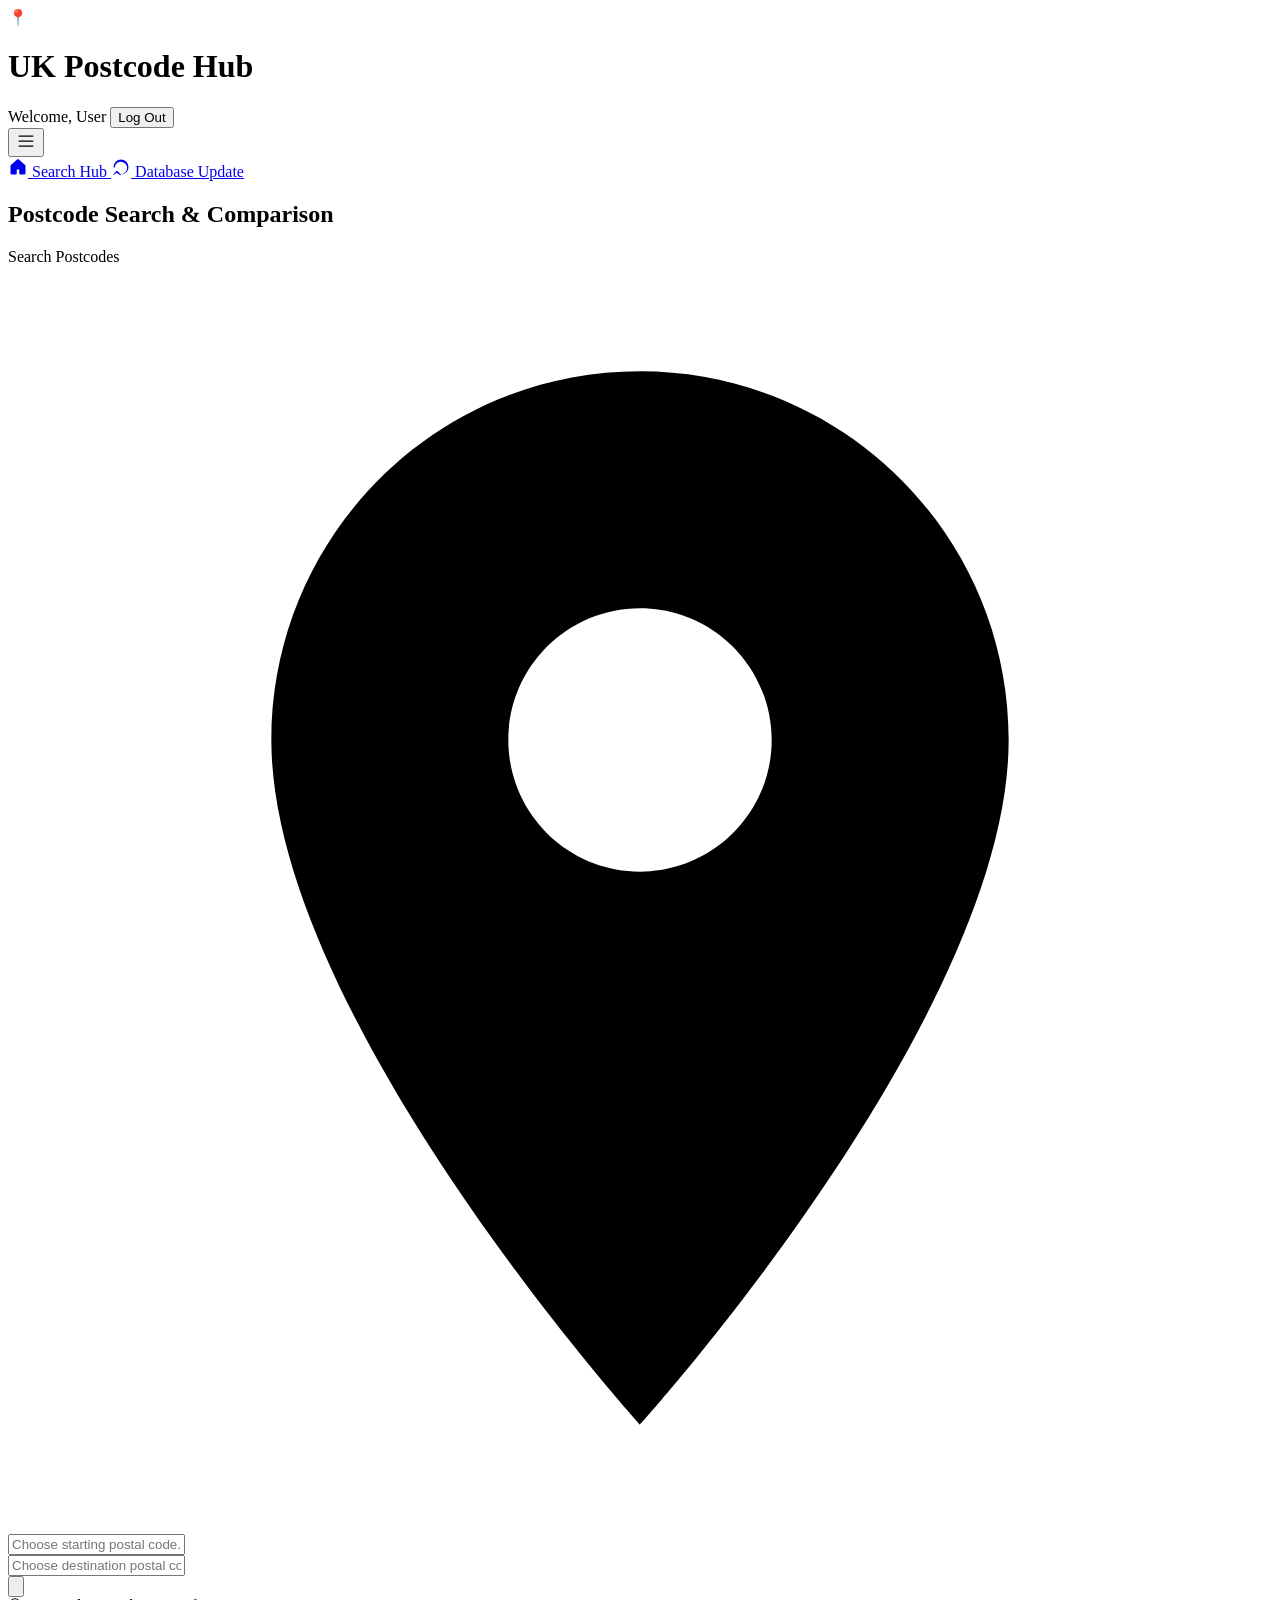
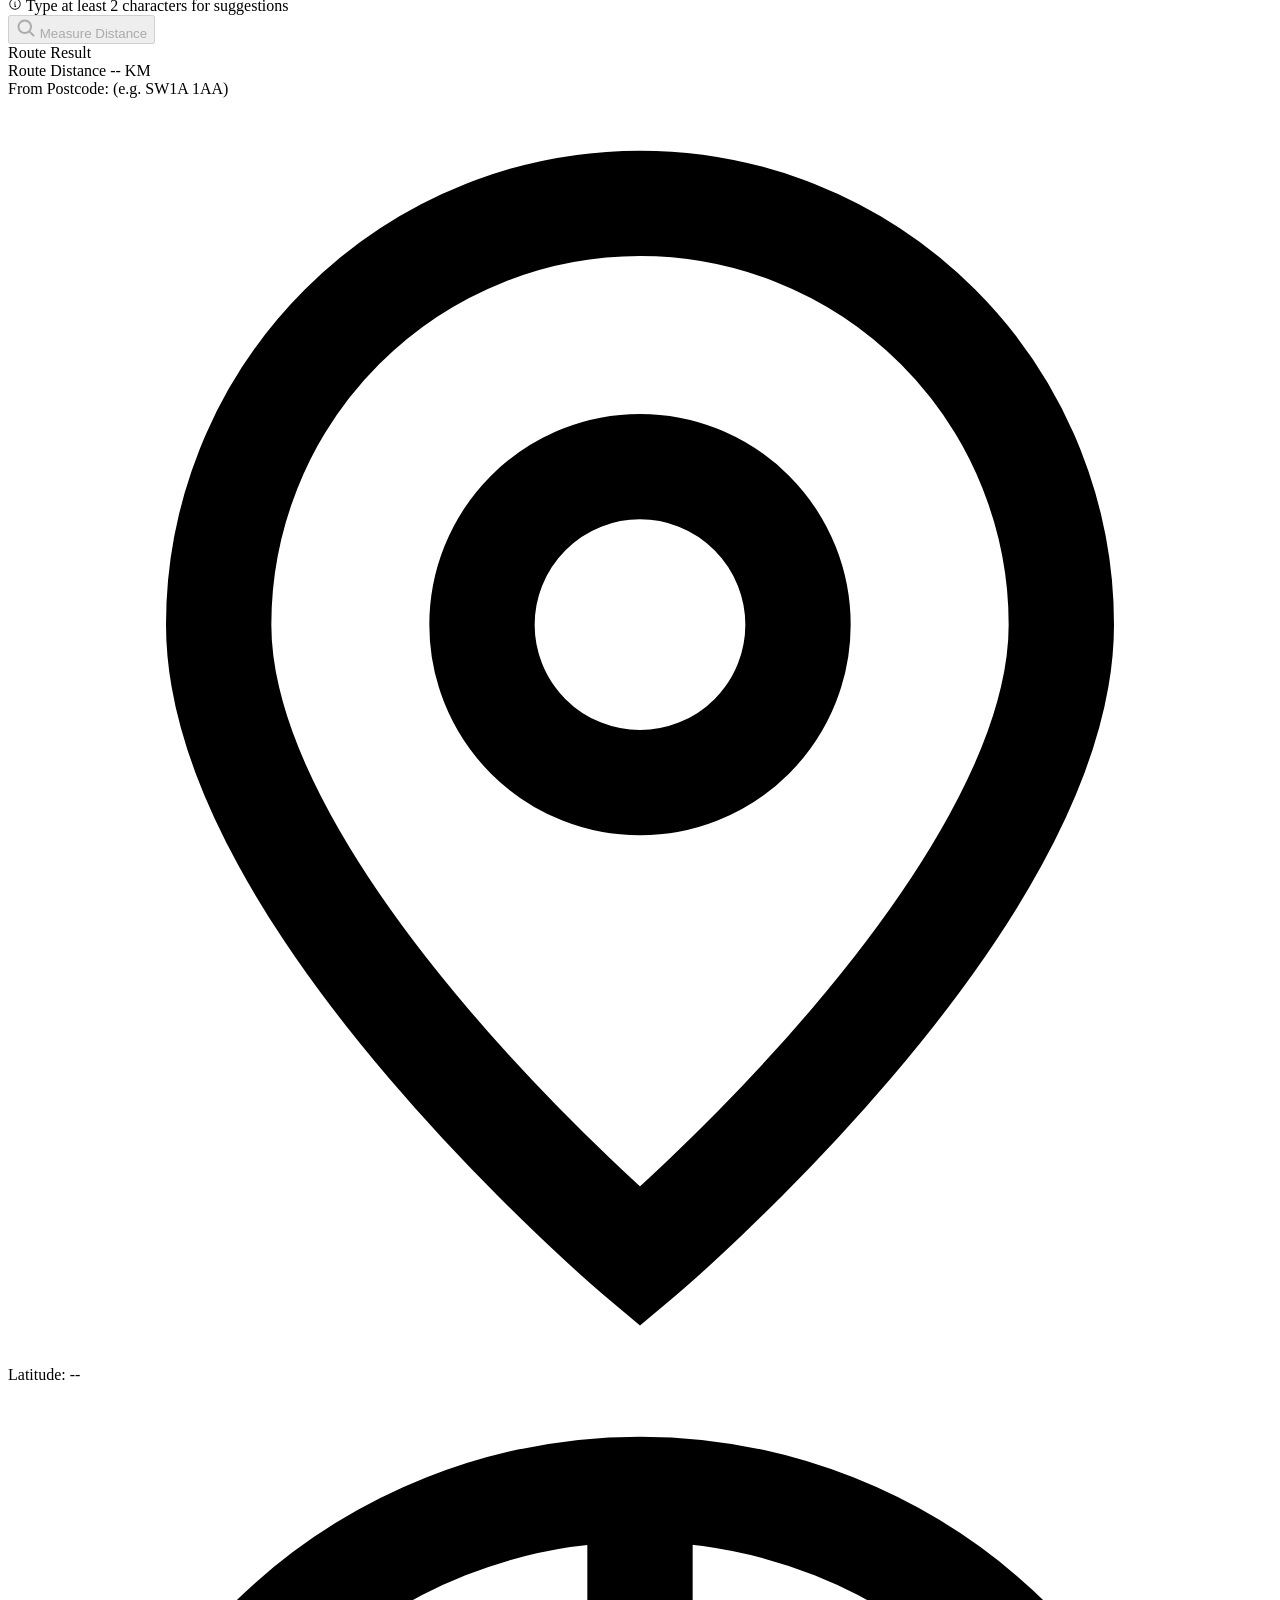
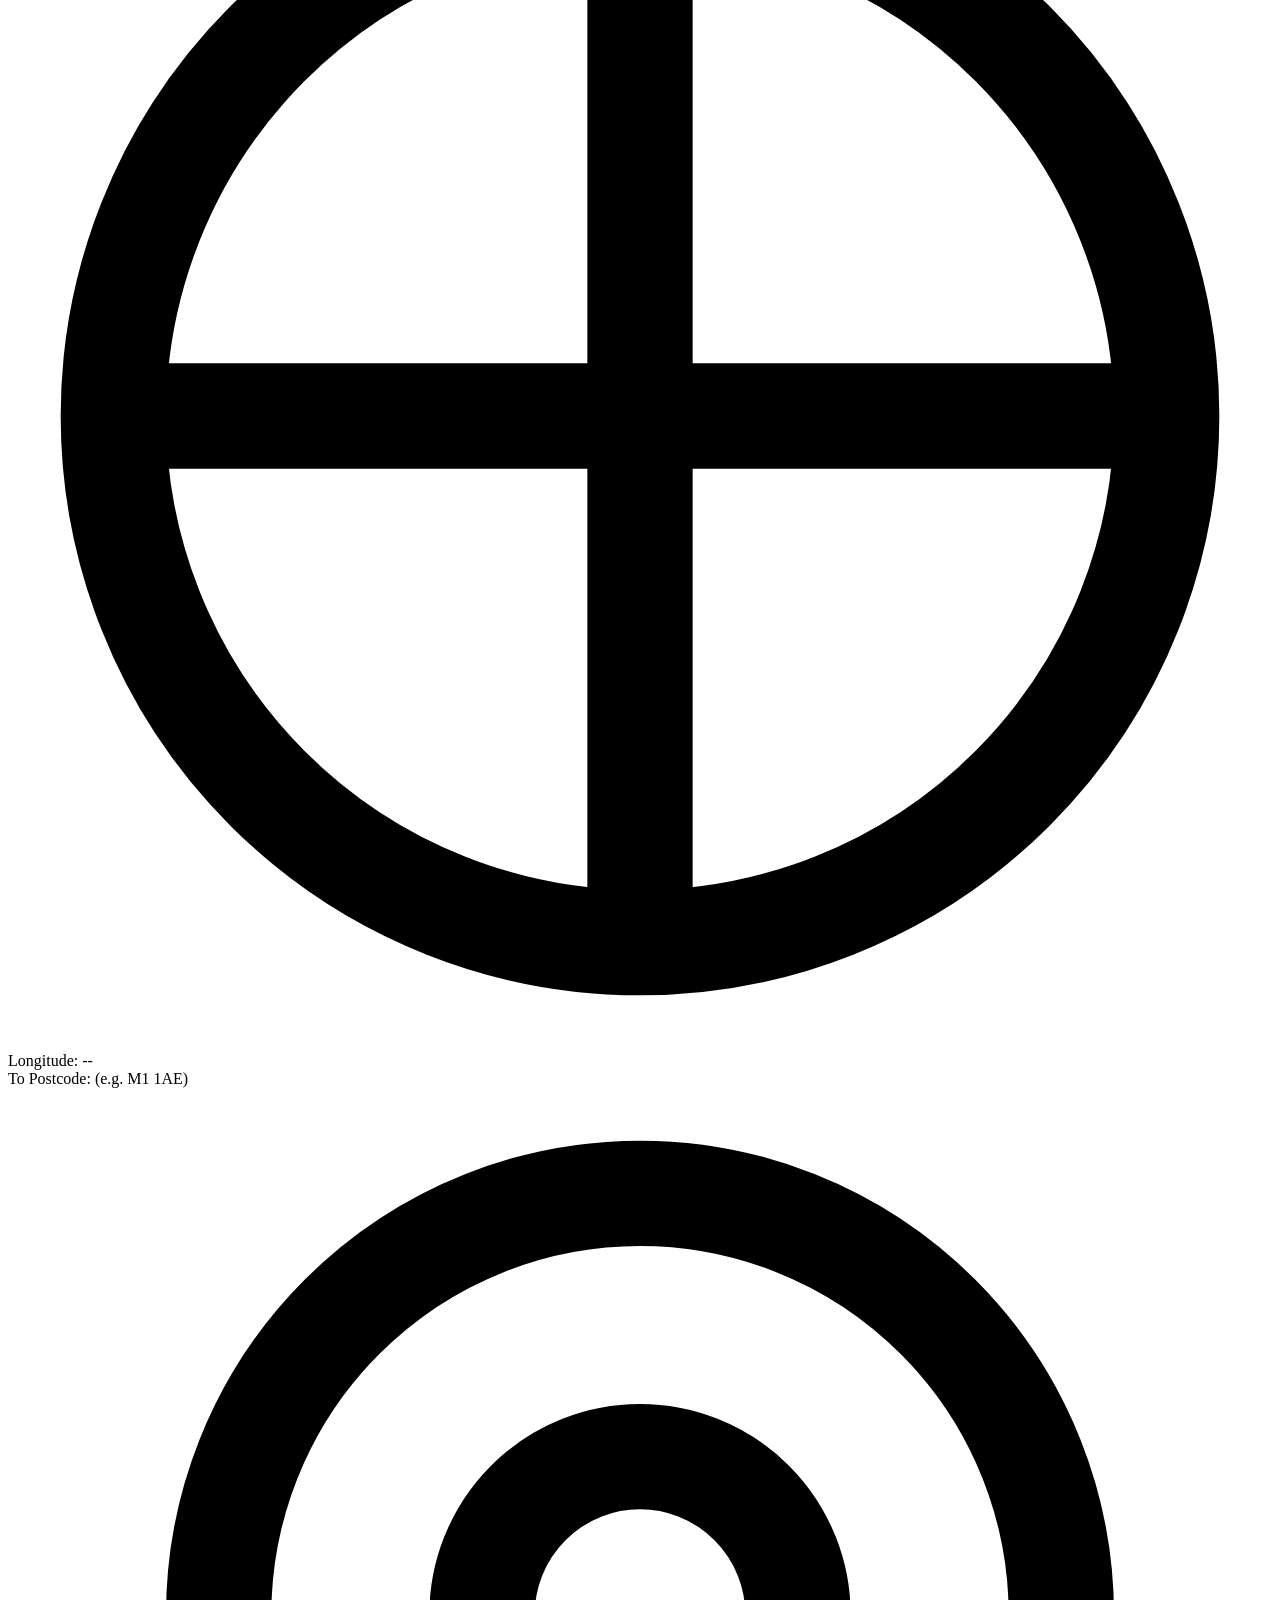
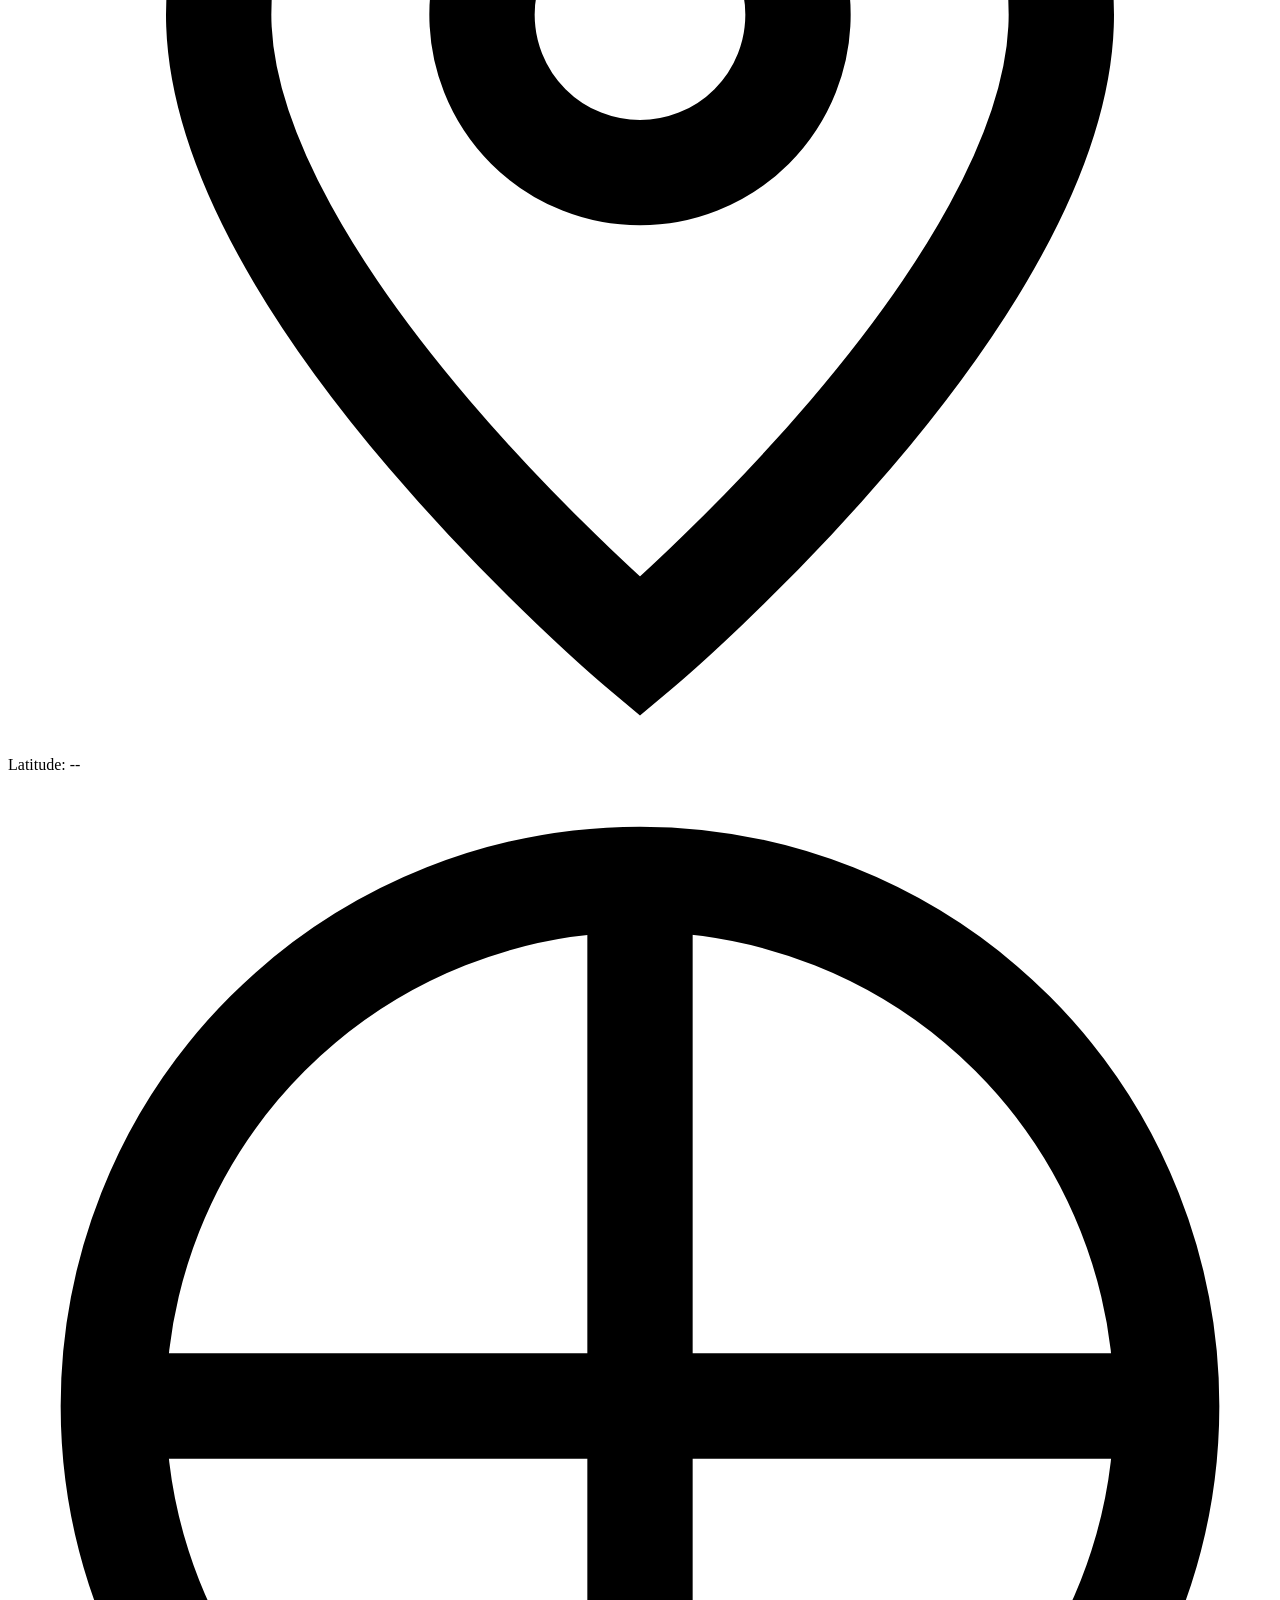
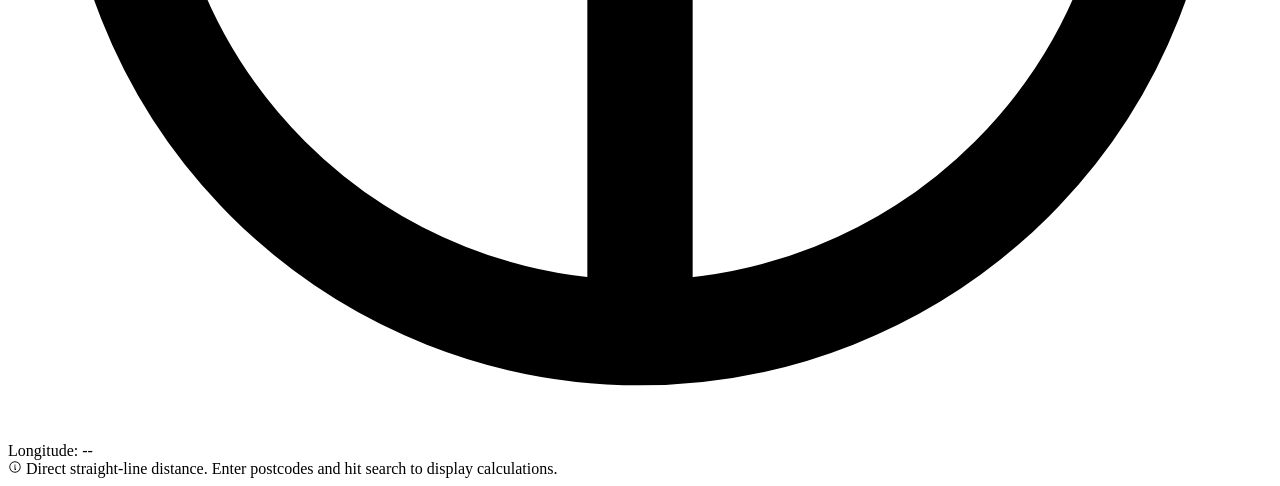
==== src/main/resources/static/templates/dashboard-main.html @ b1c346f4 "Update static file names and configurations for new mappings" ====
<!DOCTYPE html>
<html lang="en">
<head>
    <meta charset="UTF-8">
    <meta name="viewport" content="width=device-width, initial-scale=1.0">
    <title>UK Postcode Hub - Search Dashboard</title>
    <link class="theme-style" rel="stylesheet" href="/css/dashboard.css">
</head>
<body>

<!-- Top Navigation Bar -->
<header class="navbar">
    <div class="nav-left">
        <div class="logo">📍</div>
        <h1>UK Postcode Hub</h1>
    </div>
    <div class="nav-right">
        <span class="user-profile">Welcome, User</span>
        <button id="logoutBtn" class="logout-btn">Log Out</button>
    </div>
</header>

<div class="dashboard-container">
    <!-- Sidebar Navigation -->
    <aside class="sidebar" id="sidebar">
        <div class="sidebar-header">
            <button id="sidebarToggle" class="toggle-btn">
                <svg xmlns="http://www.w3.org/2000/svg" width="20" height="20" fill="currentColor" viewBox="0 0 256 256"><path d="M224,128a8,8,0,0,1-8,8H40a8,8,0,0,1,0-16H216A8,8,0,0,1,224,128ZM40,72H216a8,8,0,0,0,0-16H40a8,8,0,0,0,0,16ZM216,184H40a8,8,0,0,0,0,16H216a8,8,0,0,0,0-16Z"></path></svg>
            </button>
        </div>

        <a href="/tdm/dashboard/main" class="sidebar-item active">
            <svg xmlns="http://www.w3.org/2000/svg" width="20" height="20" fill="currentColor" viewBox="0 0 256 256"><path d="M224,115.55V208a16,16,0,0,1-16,16H160a16,16,0,0,1-16-16V160H112v48a16,16,0,0,1-16,16H48a16,16,0,0,1-16-16V115.55a16,16,0,0,1,5.17-11.78l80-72.73a16,16,0,0,1,21.66,0l80,72.73A16,16,0,0,1,224,115.55Z"></path></svg>
            <span class="sidebar-text">Search Hub</span>
        </a>

        <a href="/tdm/dashboard/update" class="sidebar-item">
            <svg xmlns="http://www.w3.org/2000/svg" width="20" height="20" fill="currentColor" viewBox="0 0 256 256"><path d="M224,128a96,96,0,0,1-157.12,74.09l-22.6,22.6A8,8,0,0,1,31,219.31l40-40a8,8,0,0,1,11.31,0l40,40a8,8,0,0,1-11.31,11.32L92.1,211.9A80,80,0,1,0,48,128a8,8,0,0,1-16,0,96,96,0,0,1,192,0Z"></path></svg>
            <span class="sidebar-text">Database Update</span>
        </a>
    </aside>

    <!-- Main Content Area -->
    <main class="main-content">
        <h2>Postcode Search & Comparison</h2>

        <div class="grid-layout">
            <!-- Left Panel: Form Inputs -->
            <section class="card-panel">
                <div class="panel-header">Search Postcodes</div>
                <form id="postcodeForm" class="card-body">
                    <div class="route-selector-layout">

                        <!-- Left Column: Visual Map decorations -->
                        <div class="route-decorations">
                            <div class="icon-circle"></div>
                            <div class="icon-dots"></div>
                            <div class="icon-pin">
                                <svg viewBox="0 0 24 24" fill="currentColor">
                                    <path d="M12 2C8.13 2 5 5.13 5 9c0 5.25 7 13 7 13s7-7.75 7-13c0-3.87-3.13-7-7-7zm0 9.5c-1.38 0-2.5-1.12-2.5-2.5s1.12-2.5 2.5-2.5 2.5 1.12 2.5 2.5-1.12 2.5-2.5 2.5z"/>
                                </svg>
                            </div>
                        </div>

                        <!-- Middle Column: Inputs -->
                        <div class="route-inputs">
                            <div class="input-field-group-postcode-from">
                                <input type="text" id="postcodeFrom" name="postcodeFrom" placeholder="Choose starting postal code.. e.g. SW1A 1AA" autocomplete="off">
                                <div id="postcodeFromSuggestions" class="autocomplete-dropdown" style="display: none;"></div>
                            </div>

                            <div class="input-field-group-postcode-to">
                                <input type="text" id="postcodeTo" name="postcodeTo" placeholder="Choose destination postal code.. e.g. M1 1AE" autocomplete="off">
                                <div id="postcodeToSuggestions" class="autocomplete-dropdown" style="display: none;"></div>
                            </div>
                        </div>

                        <!-- Right Column: Swap Action Button -->
                        <button type="button" class="swap-btn" id="swapBtn" title="Swap locations">
                            <svg viewBox="0 0 24 24" fill="none" stroke="currentColor" stroke-width="2" stroke-linecap="round" stroke-linejoin="round">
                                <polyline points="17 4 21 8 17 12"></polyline>
                                <line x1="21" y1="8" x2="9" y2="8"></line>
                                <polyline points="7 20 3 16 7 12"></polyline>
                                <line x1="3" y1="16" x2="15" y2="16"></line>
                            </svg>
                        </button>
                    </div>
                    <div class="suggestion-hint">
                        <svg xmlns="http://www.w3.org/2000/svg" width="14" height="14" fill="currentColor" viewBox="0 0 256 256"><path d="M128,24A104,104,0,1,0,232,128,104.11,104.11,0,0,0,128,24Zm0,192a88,88,0,1,1,88-88A88.1,88.1,0,0,1,128,216Zm16-40a8,8,0,0,1-8,8h-8a8,8,0,0,1-8-8V128a8,8,0,0,1,0-16h8a8,8,0,0,1,8,8v40A8,8,0,0,1,144,176Zm-16-72a12,12,0,1,1,12-12A12,12,0,0,1,128,104Z"></path></svg>
                        <span>Type at least 2 characters for suggestions</span>
                    </div>
                    <div id="searchResult" class="error-banner message-banner hidden"></div>

                    <button type="submit" id="searchSubmitBtn" class="search-submit-btn" disabled>
                        <svg xmlns="http://www.w3.org/2000/svg" width="20" height="20" fill="currentColor" viewBox="0 0 256 256"><path d="M232.49,215.51,185,168a92.12,92.12,0,1,0-17,17l47.53,47.54a12,12,0,0,0,17-17ZM44,112a68,68,0,1,1,68,68A68.07,68.07,0,0,1,44,112Z"></path></svg>
                        Measure Distance
                    </button>
                </form>
            </section>

            <!-- Right Panel: Search Route Dashboard -->
            <section class="card-panel">
                <div class="panel-header">Route Result</div>
                <div class="panel-body dashboard-body">
                    <!-- Metrics Display -->
                    <div class="distance-metric-container">
                        <span class="metric-title">Route Distance</span>
                        <span id="distanceValue" class="metric-value">--</span>
                        <span class="metric-badge">KM</span>
                    </div>

                    <div class="results-comparison-grid">
                        <!-- From Postcode Info Card -->
                        <div class="info-column">
                            <label class="info-label">From Postcode: <span id="lblFromPostcode" class="highlight-text">(e.g. SW1A 1AA)</span></label>

                            <div class="display-input-group">
                                <div class="group-addon">
                                    <svg viewBox="0 0 24 24" fill="none" stroke="currentColor" stroke-width="2" class="icon-svg"><path d="M12 2a8 8 0 0 0-8 8c0 5.25 8 12 8 12s8-6.75 8-12a8 8 0 0 0-8-8z"/><circle cx="12" cy="10" r="3"/></svg>
                                </div>
                                <div class="display-value" id="fromLatitude">Latitude: --</div>
                            </div>

                            <div class="display-input-group">
                                <div class="group-addon">
                                    <svg viewBox="0 0 24 24" fill="none" stroke="currentColor" stroke-width="2" class="icon-svg"><circle cx="12" cy="12" r="10"/><line x1="2" y1="12" x2="22" y2="12"/><line x1="12" y1="2" x2="12" y2="22"/></svg>
                                </div>
                                <div class="display-value" id="fromLongitude">Longitude: --</div>
                            </div>
                        </div>

                        <!-- To Postcode Info Card -->
                        <div class="info-column">
                            <label class="info-label">To Postcode: <span id="lblToPostcode" class="highlight-text">(e.g. M1 1AE)</span></label>

                            <div class="display-input-group">
                                <div class="group-addon">
                                    <svg viewBox="0 0 24 24" fill="none" stroke="currentColor" stroke-width="2" class="icon-svg"><path d="M12 2a8 8 0 0 0-8 8c0 5.25 8 12 8 12s8-6.75 8-12a8 8 0 0 0-8-8z"/><circle cx="12" cy="10" r="3"/></svg>
                                </div>
                                <div class="display-value" id="toLatitude">Latitude: --</div>
                            </div>

                            <div class="display-input-group">
                                <div class="group-addon">
                                    <svg viewBox="0 0 24 24" fill="none" stroke="currentColor" stroke-width="2" class="icon-svg"><circle cx="12" cy="12" r="10"/><line x1="2" y1="12" x2="22" y2="12"/><line x1="12" y1="2" x2="12" y2="22"/></svg>
                                </div>
                                <div class="display-value" id="toLongitude">Longitude: --</div>
                            </div>
                        </div>
                    </div>

                    <!-- Footer Status Text -->
                    <div class="dashboard-footer-message">
                        <svg xmlns="http://www.w3.org/2000/svg" width="14" height="14" fill="currentColor" viewBox="0 0 256 256"><path d="M128,24A104,104,0,1,0,232,128,104.11,104.11,0,0,0,128,24Zm0,192a88,88,0,1,1,88-88A88.1,88.1,0,0,1,128,216Zm16-40a8,8,0,0,1-8,8h-8a8,8,0,0,1-8-8V128a8,8,0,0,1,0-16h8a8,8,0,0,1,8,8v40A8,8,0,0,1,144,176Zm-16-72a12,12,0,1,1,12-12A12,12,0,0,1,128,104Z"></path></svg>
                        <span id="statusMessage">Direct straight-line distance. Enter postcodes and hit search to display calculations.</span>
                    </div>
                </div>
            </section>
        </div>
    </main>
</div>

<script type="module" src="/js/dashboard-main.js"></script>
</body>
</html>
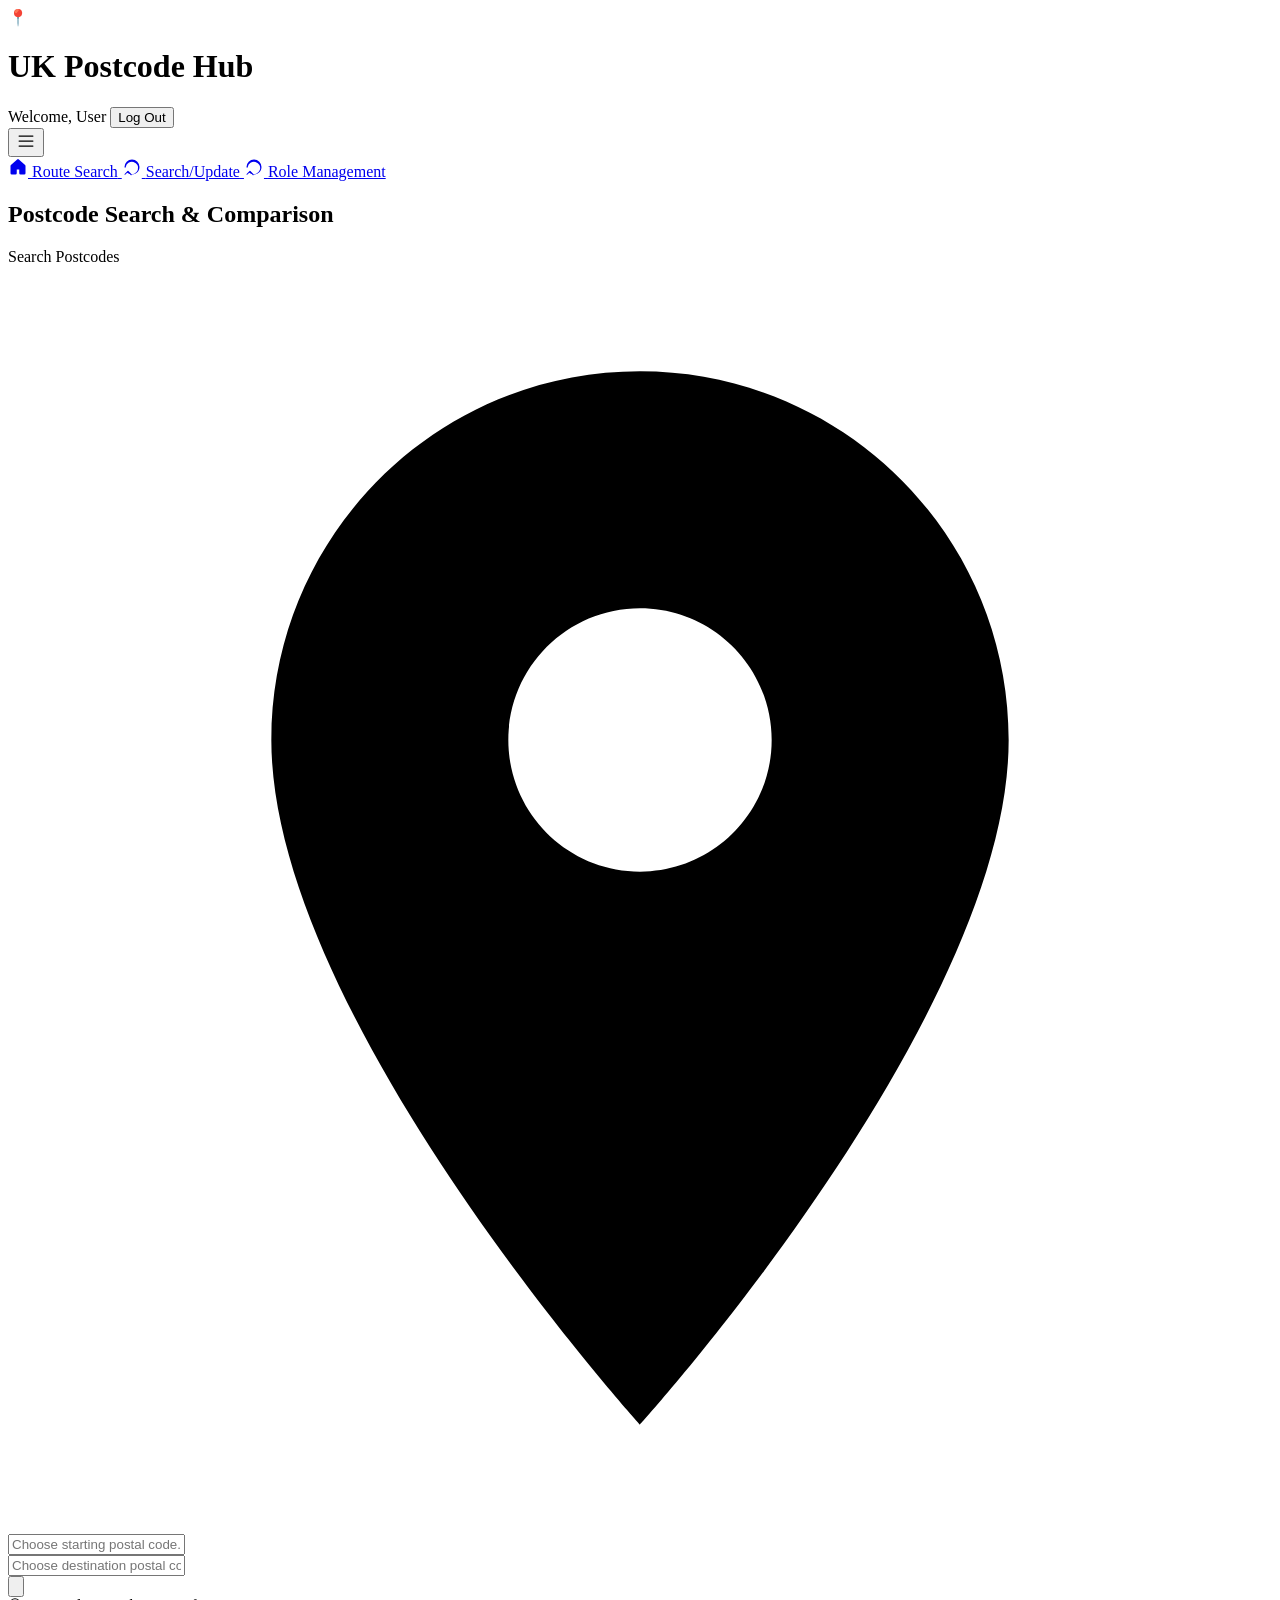
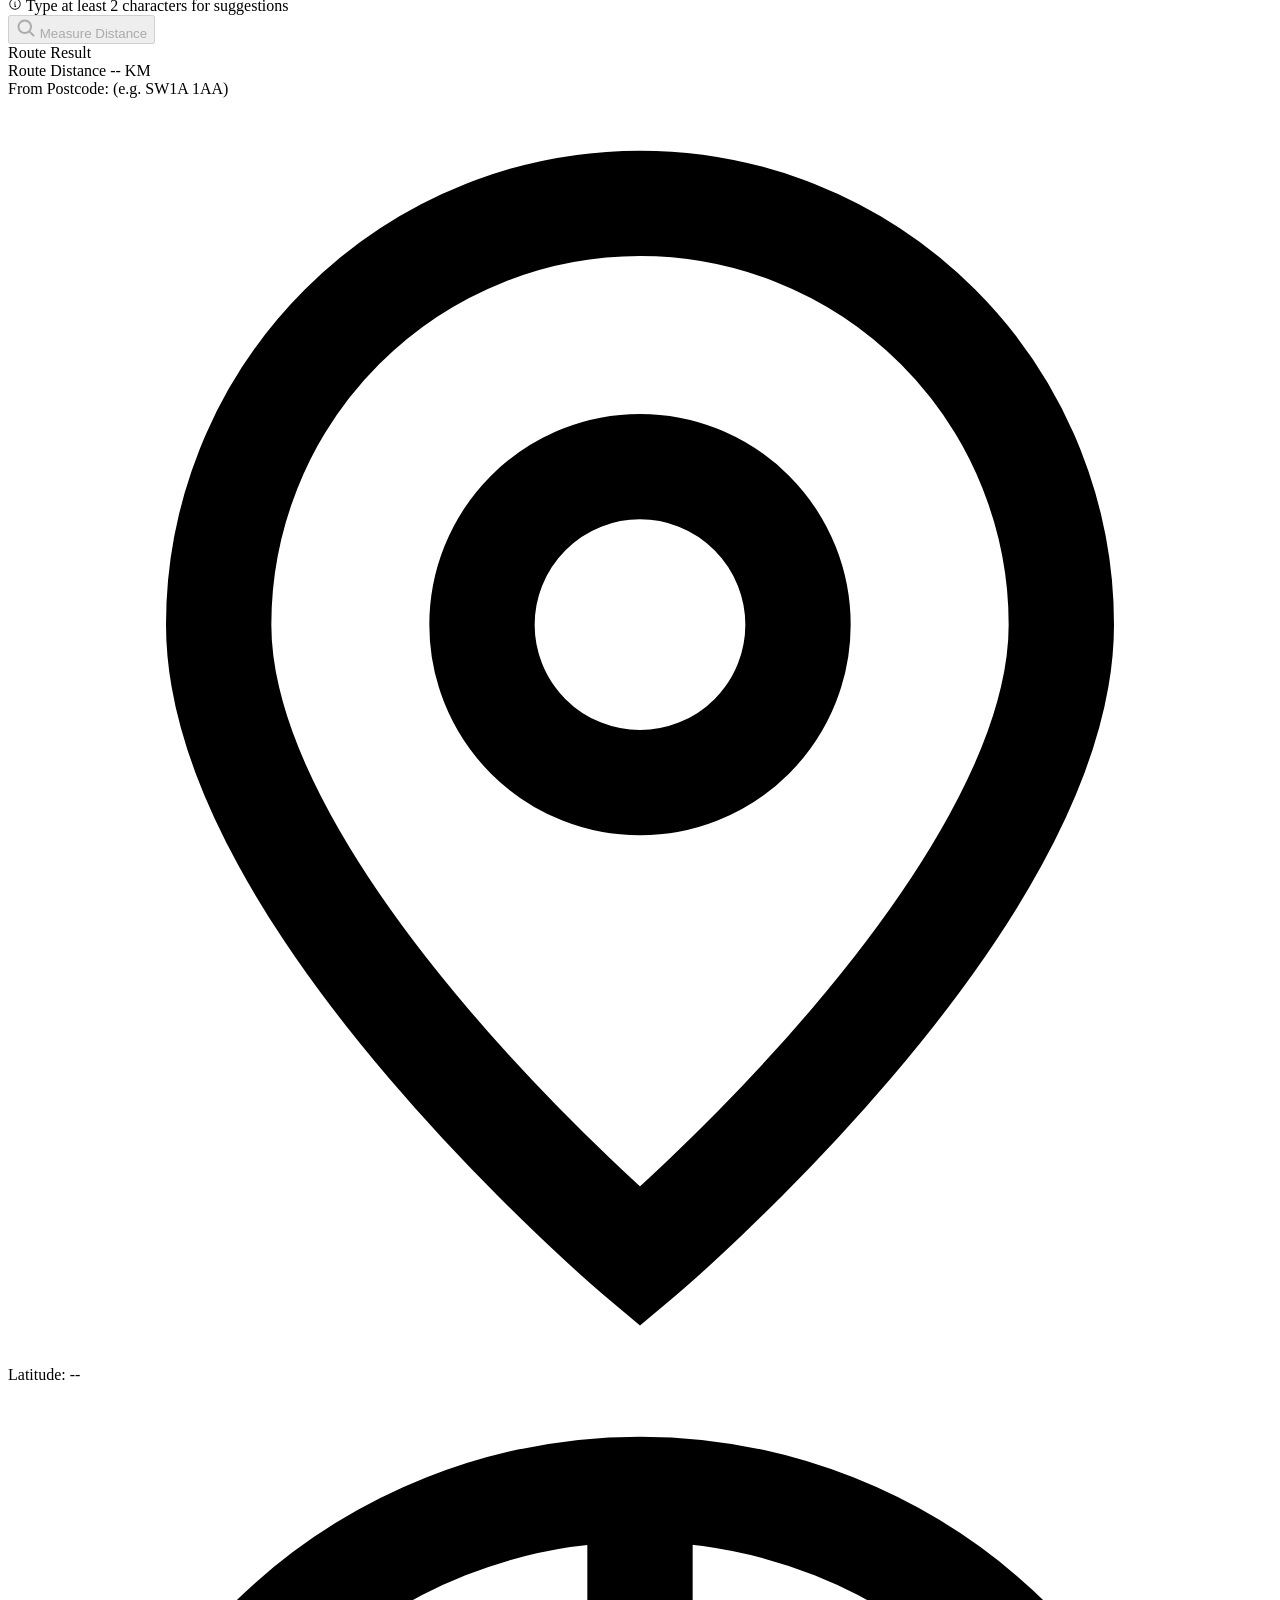
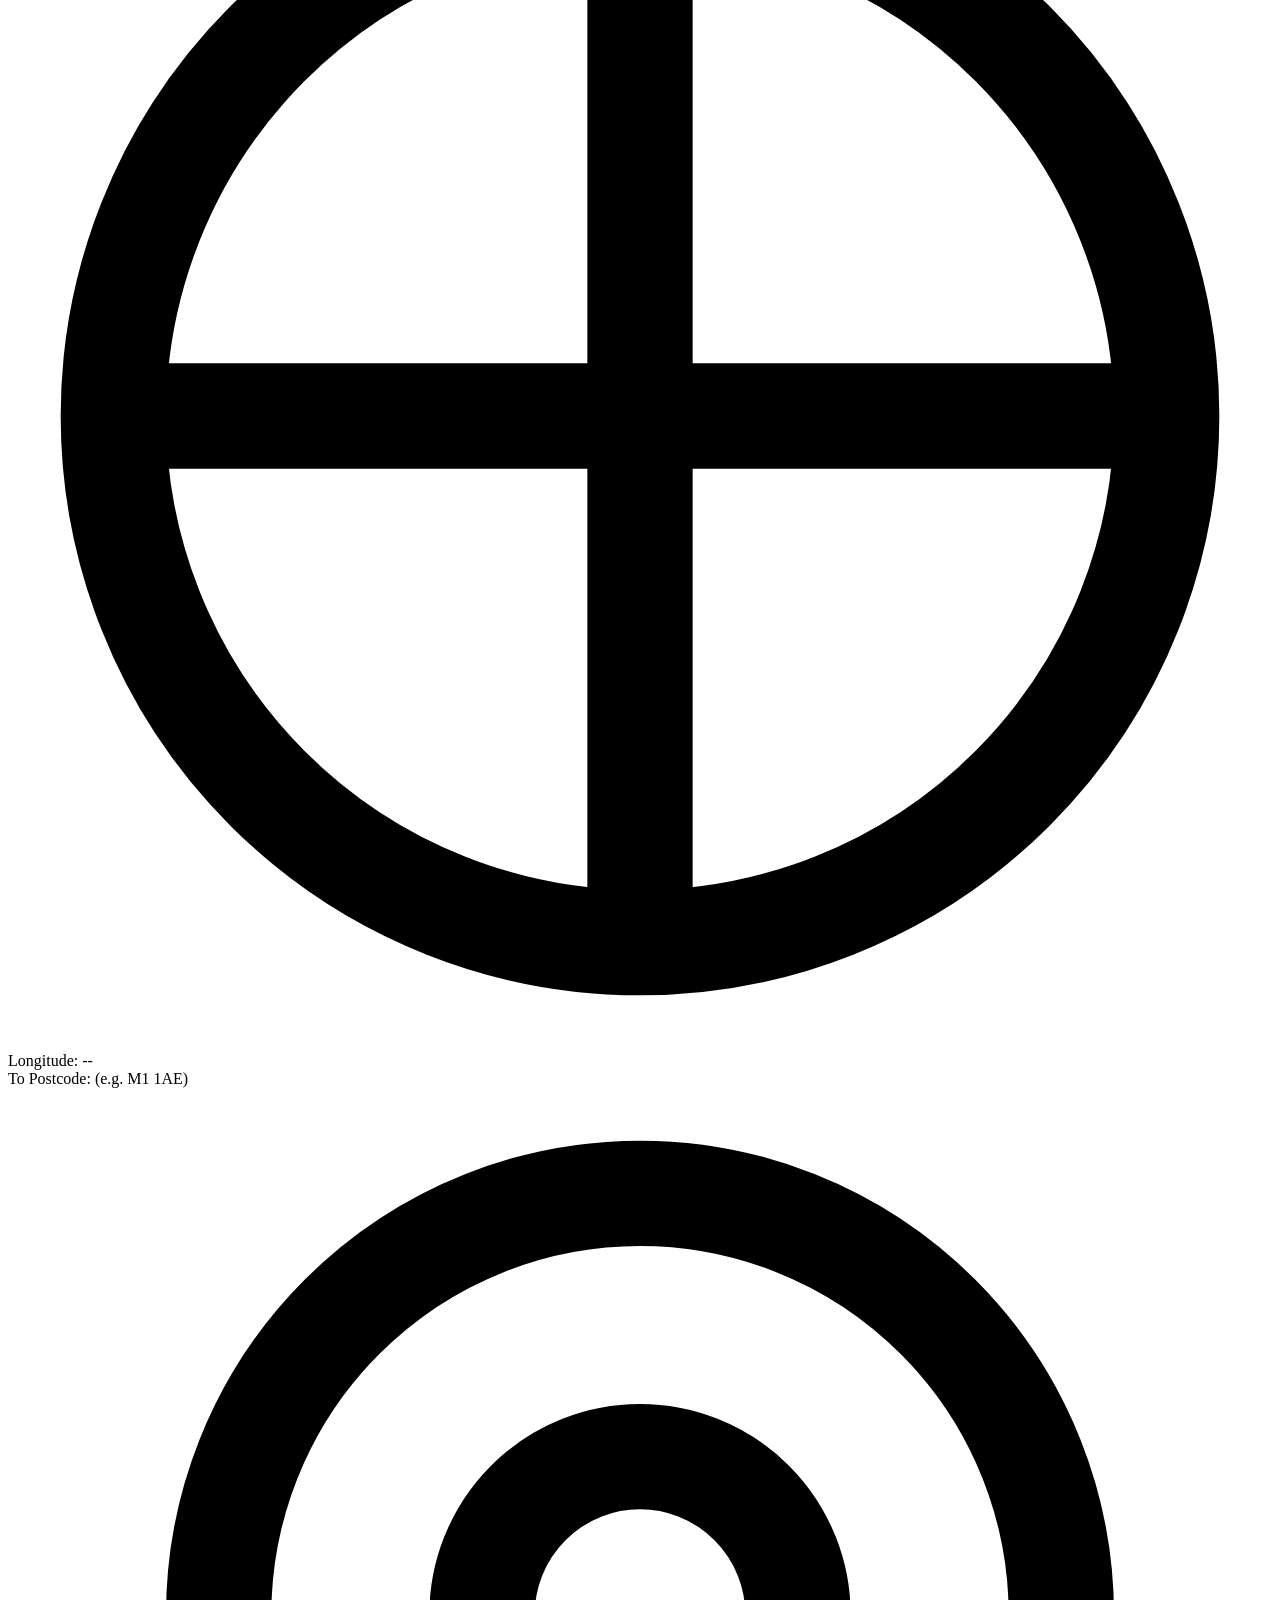
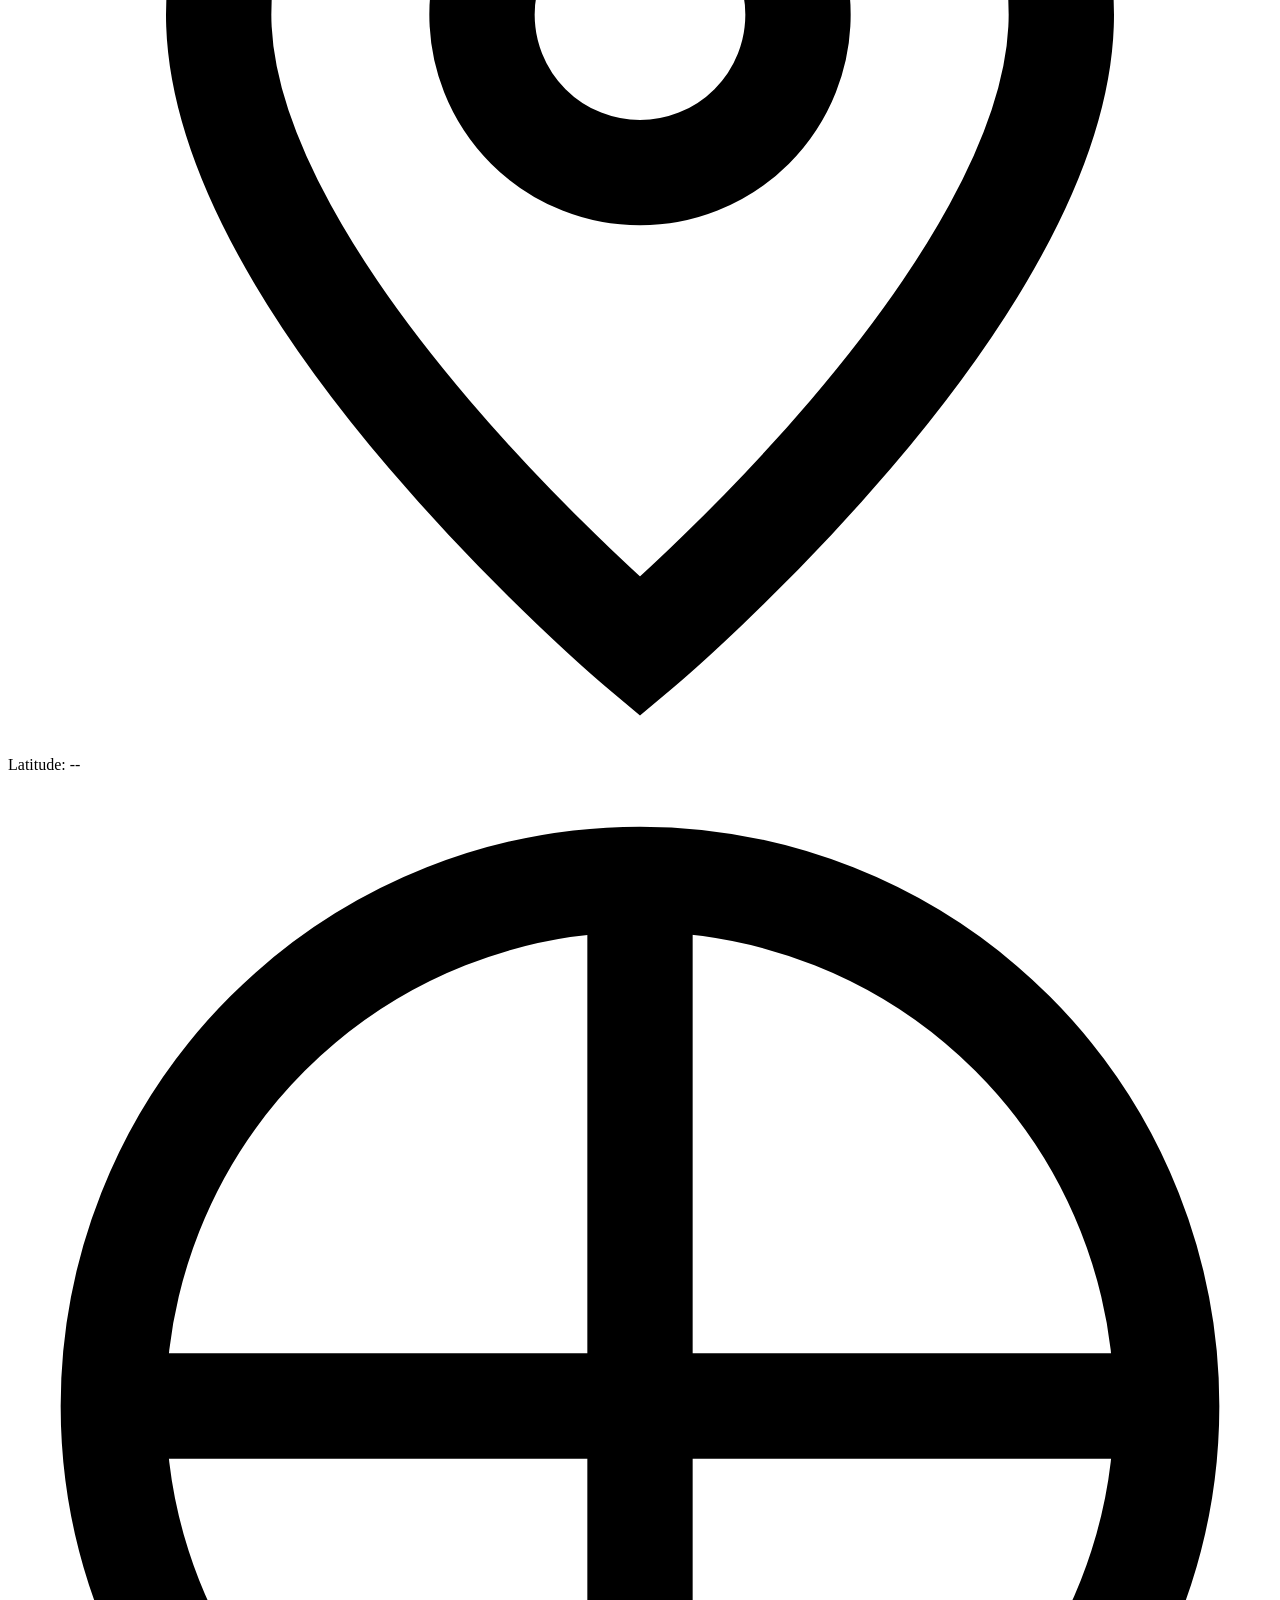
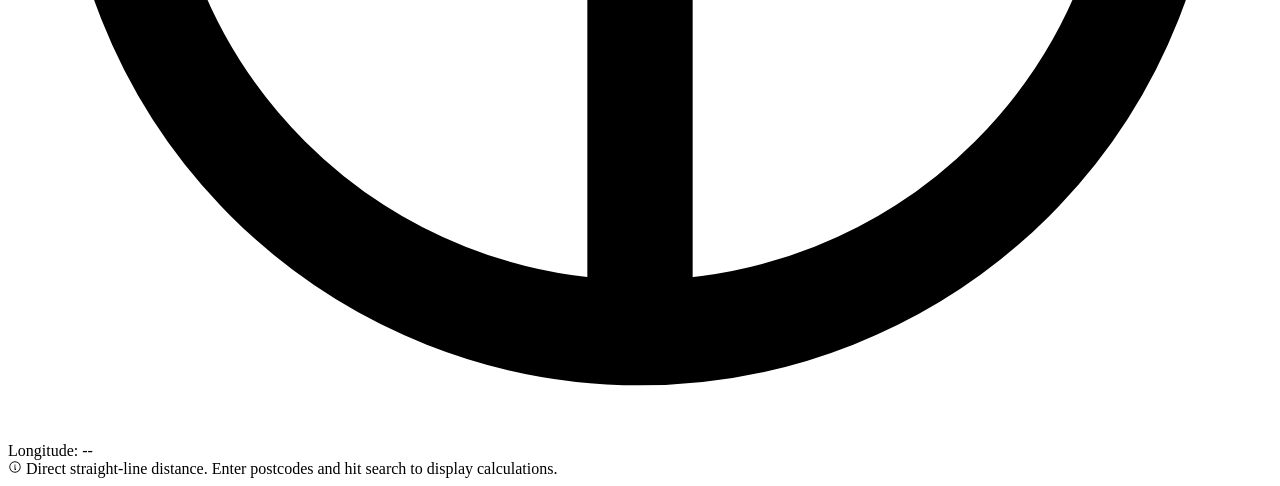
==== commit 4221da86: "Rename sidebar menu items" ====
--- a/src/main/resources/static/templates/dashboard-main.html
+++ b/src/main/resources/static/templates/dashboard-main.html
@@ -3,7 +3,7 @@
 <head>
     <meta charset="UTF-8">
     <meta name="viewport" content="width=device-width, initial-scale=1.0">
-    <title>UK Postcode Hub - Search Dashboard</title>
+    <title>UK Postcode Hub - Route Search</title>
     <link class="theme-style" rel="stylesheet" href="/css/dashboard.css">
 </head>
 <body>
@@ -31,12 +31,17 @@
 
         <a href="/tdm/dashboard/main" class="sidebar-item active">
             <svg xmlns="http://www.w3.org/2000/svg" width="20" height="20" fill="currentColor" viewBox="0 0 256 256"><path d="M224,115.55V208a16,16,0,0,1-16,16H160a16,16,0,0,1-16-16V160H112v48a16,16,0,0,1-16,16H48a16,16,0,0,1-16-16V115.55a16,16,0,0,1,5.17-11.78l80-72.73a16,16,0,0,1,21.66,0l80,72.73A16,16,0,0,1,224,115.55Z"></path></svg>
-            <span class="sidebar-text">Search Hub</span>
+            <span class="sidebar-text">Route Search</span>
         </a>
 
         <a href="/tdm/dashboard/update" class="sidebar-item">
             <svg xmlns="http://www.w3.org/2000/svg" width="20" height="20" fill="currentColor" viewBox="0 0 256 256"><path d="M224,128a96,96,0,0,1-157.12,74.09l-22.6,22.6A8,8,0,0,1,31,219.31l40-40a8,8,0,0,1,11.31,0l40,40a8,8,0,0,1-11.31,11.32L92.1,211.9A80,80,0,1,0,48,128a8,8,0,0,1-16,0,96,96,0,0,1,192,0Z"></path></svg>
-            <span class="sidebar-text">Database Update</span>
+            <span class="sidebar-text">Search/Update</span>
+        </a>
+
+        <a href="/tdm/dashboard/role-management" class="sidebar-item">
+            <svg xmlns="http://www.w3.org/2000/svg" width="20" height="20" fill="currentColor" viewBox="0 0 256 256"><path d="M224,128a96,96,0,0,1-157.12,74.09l-22.6,22.6A8,8,0,0,1,31,219.31l40-40a8,8,0,0,1,11.31,0l40,40a8,8,0,0,1-11.31,11.32L92.1,211.9A80,80,0,1,0,48,128a8,8,0,0,1-16,0,96,96,0,0,1,192,0Z"></path></svg>
+            <span class="sidebar-text">Role Management</span>
         </a>
     </aside>
 
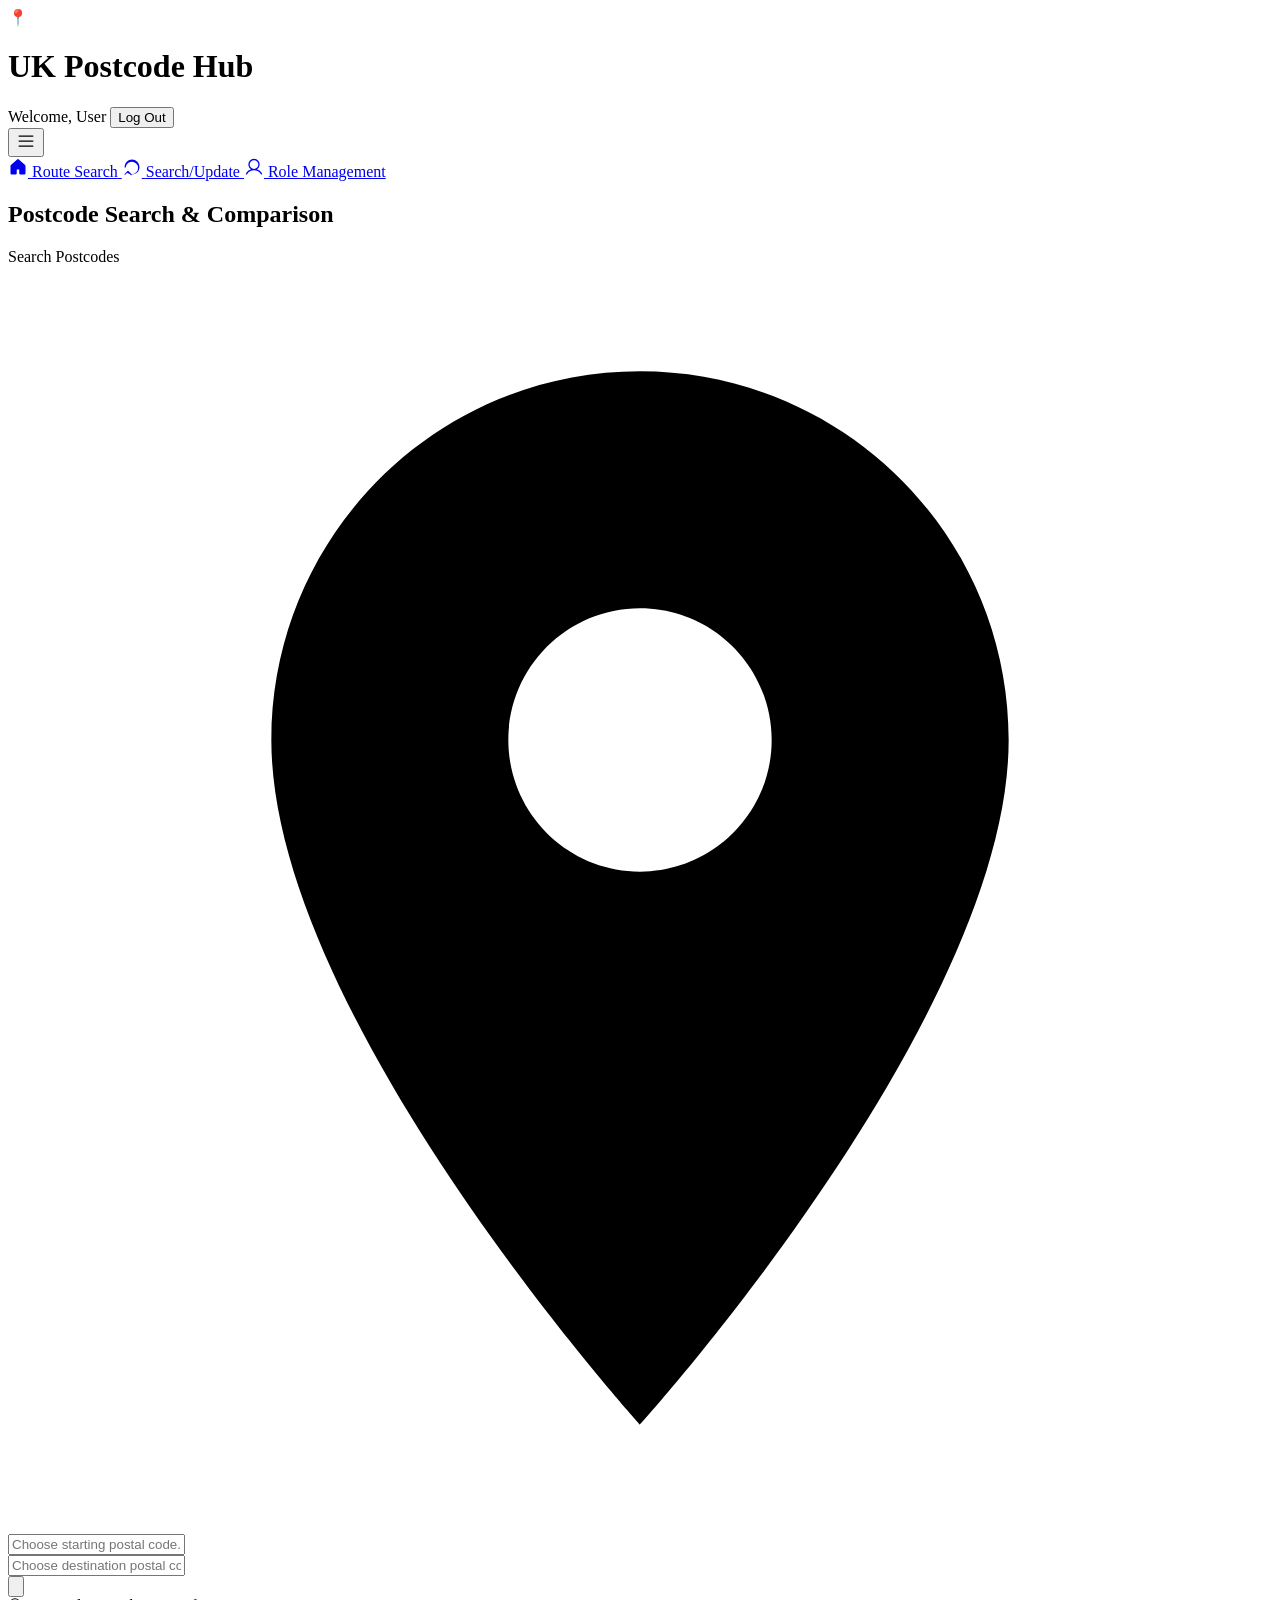
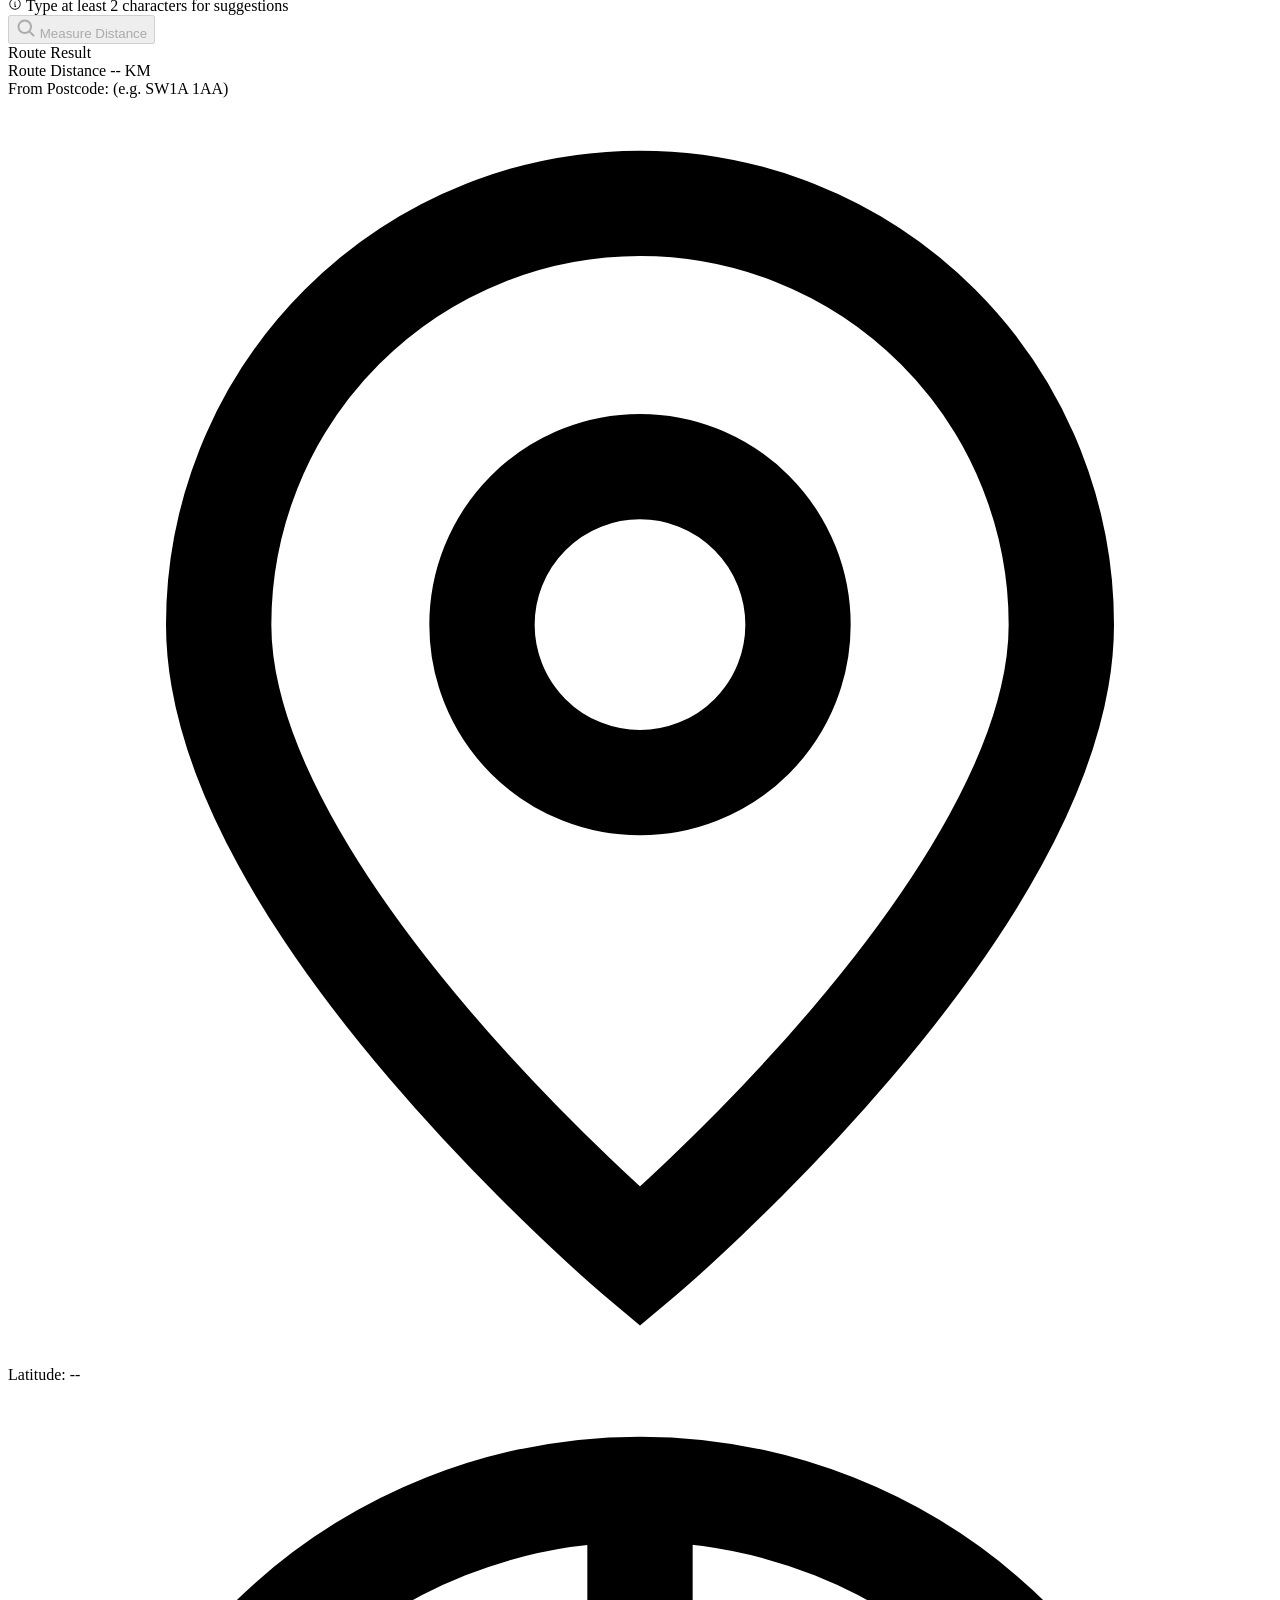
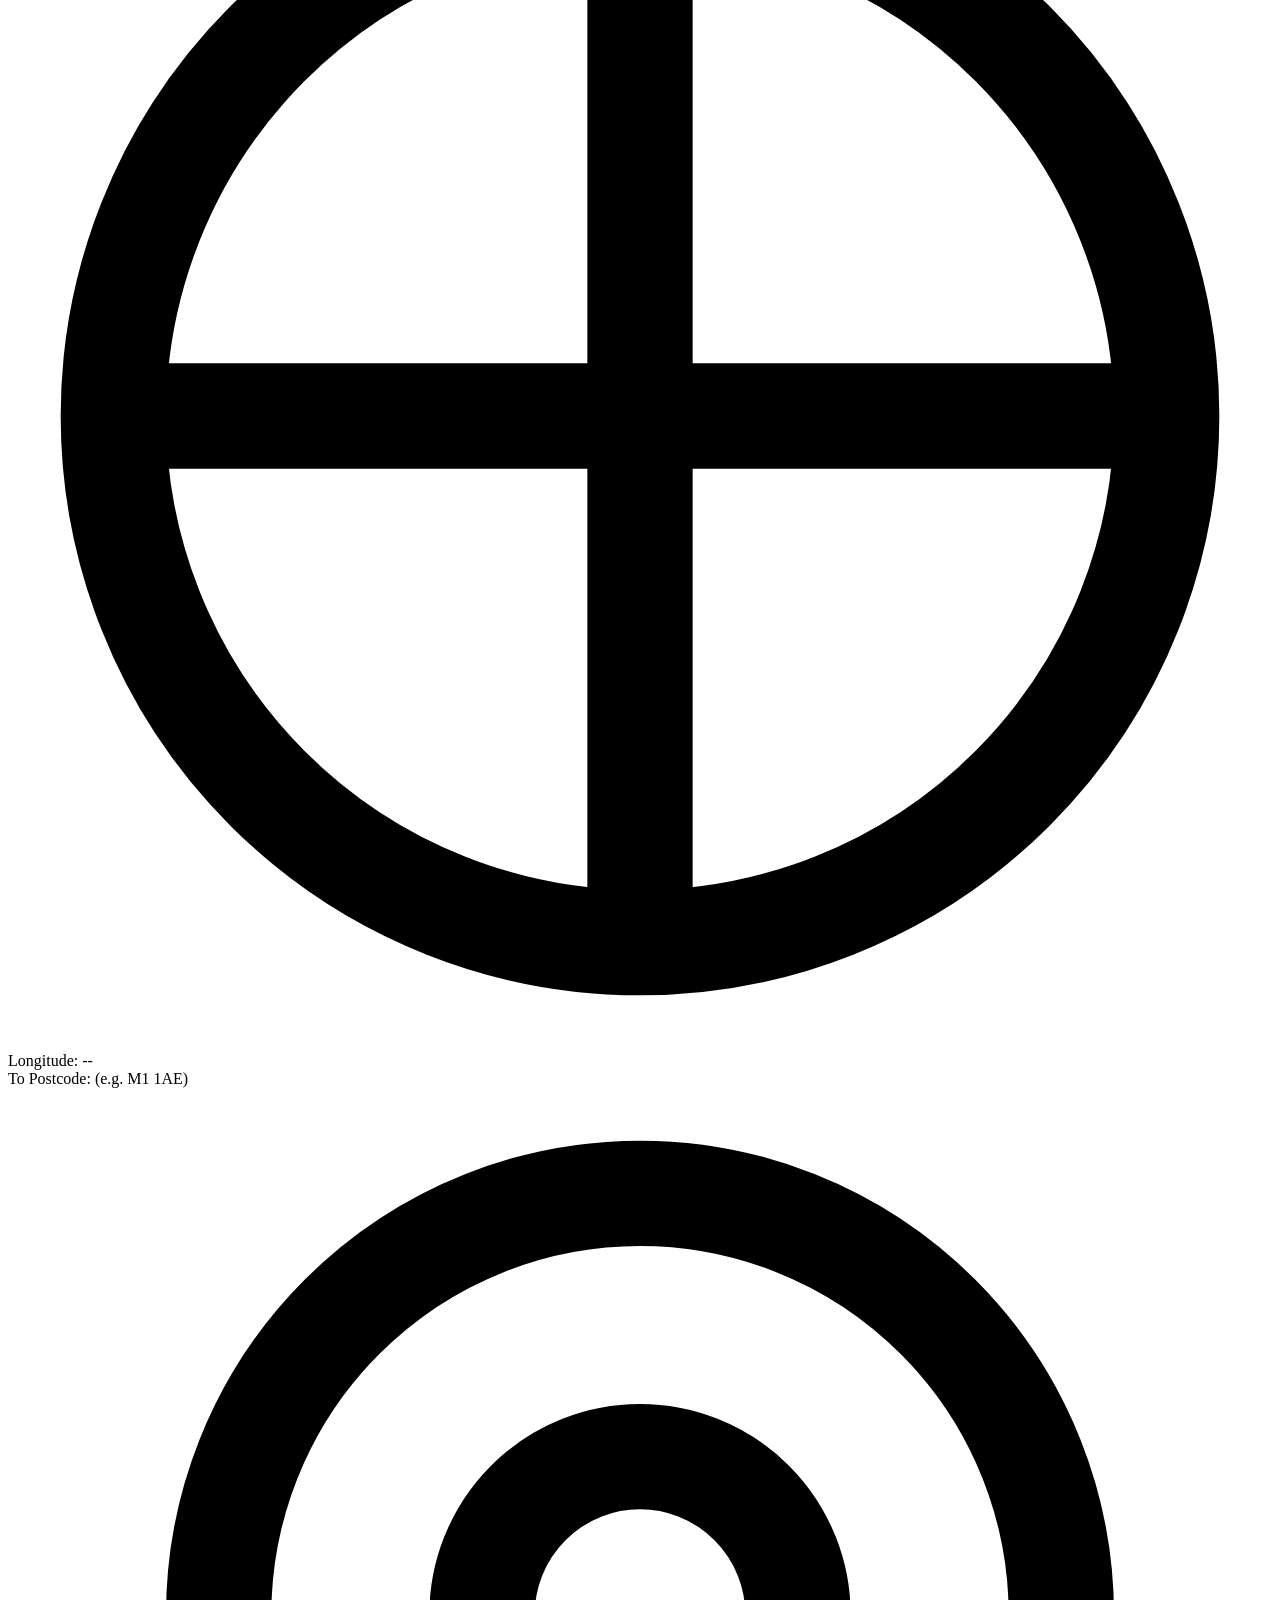
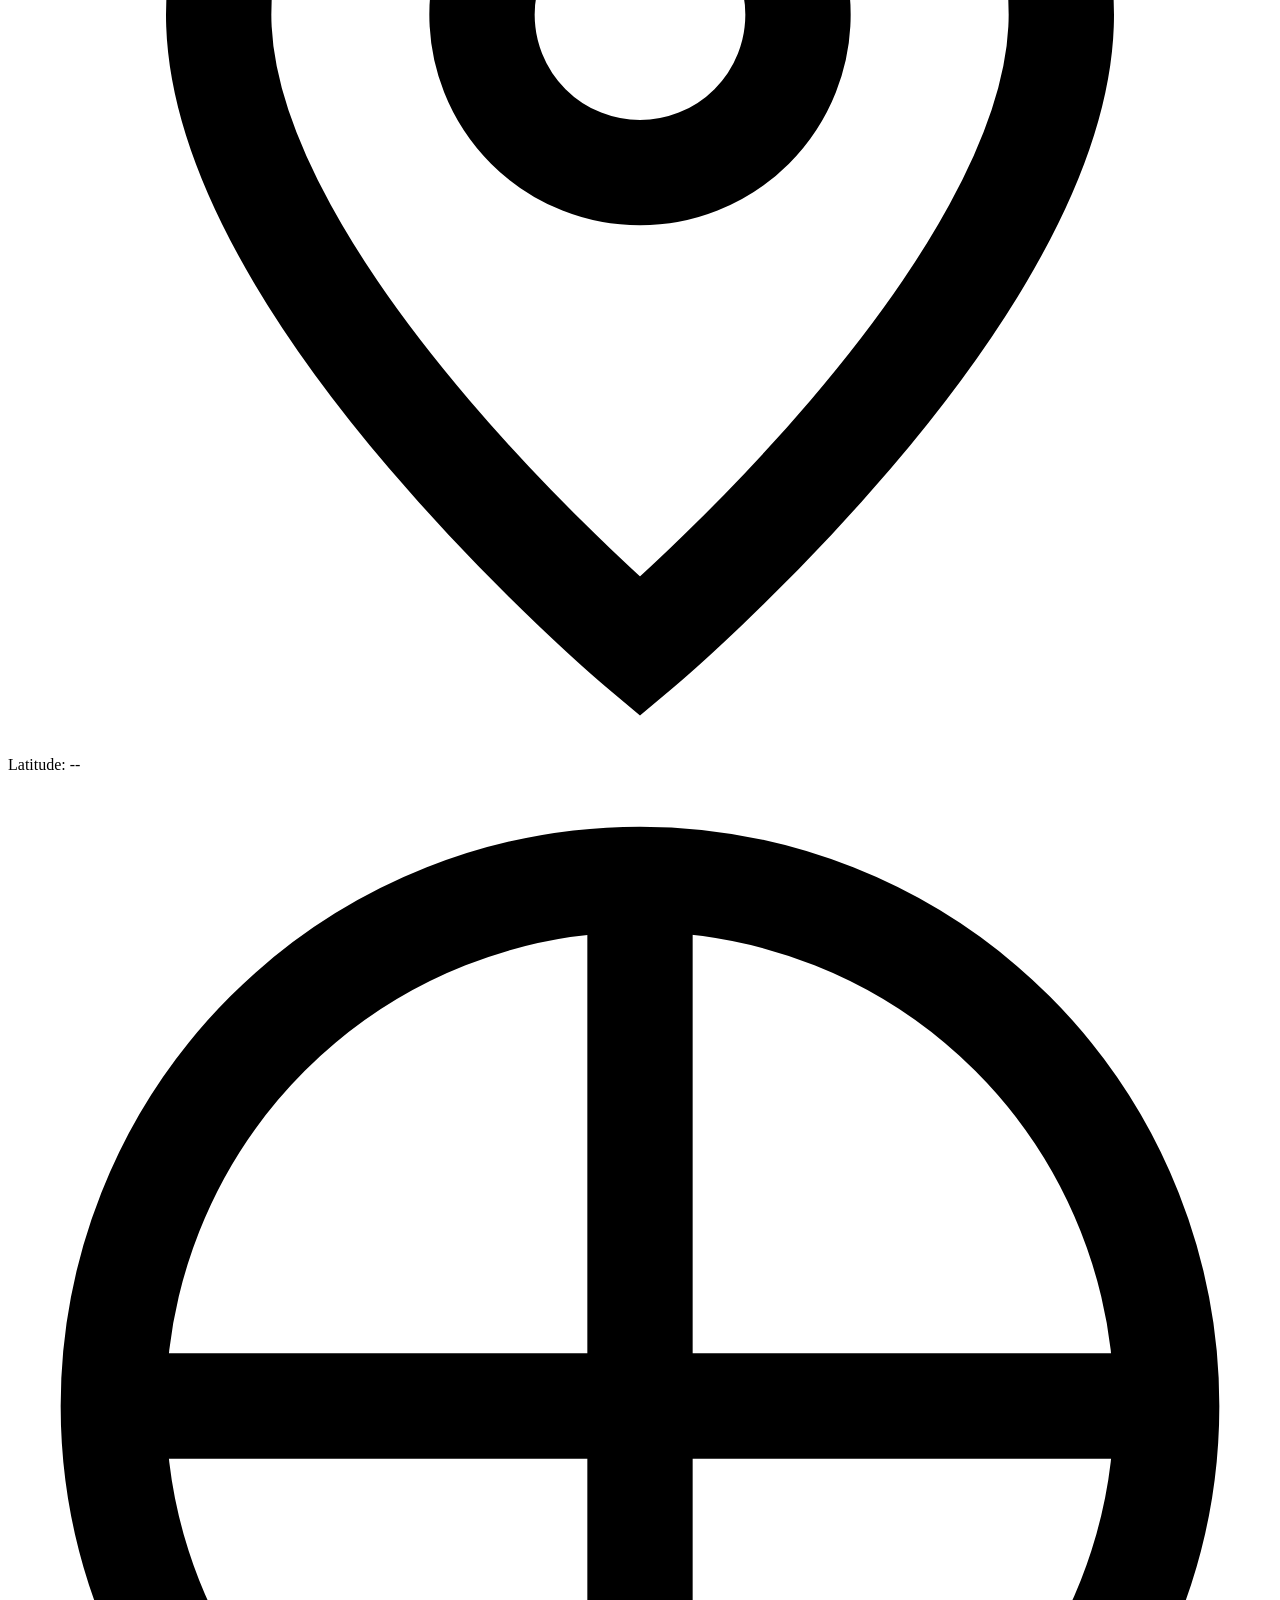
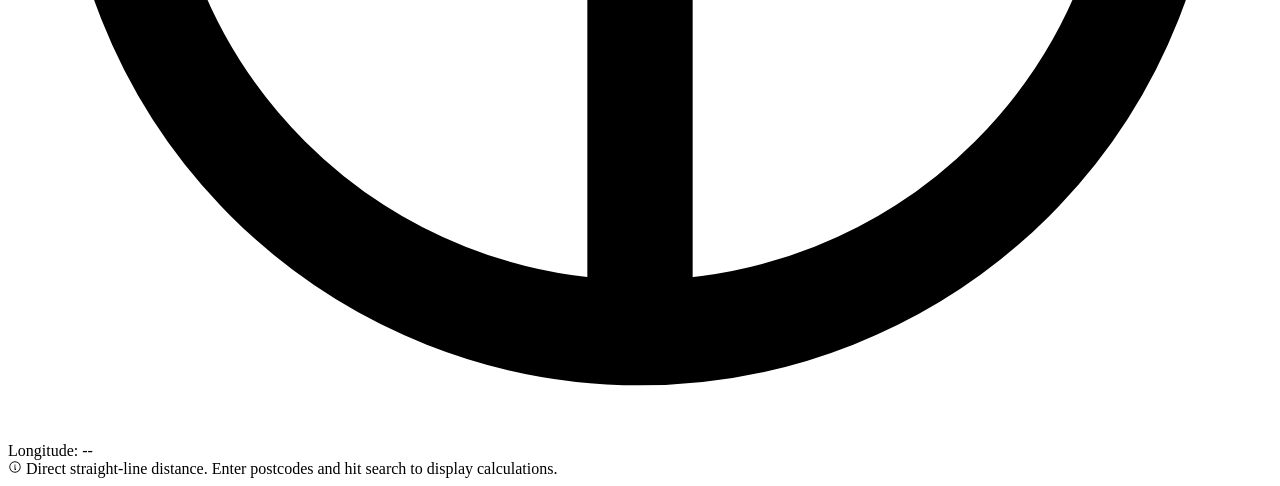
==== commit a43576cd: "Init User-Role-Pages Authentication" ====
--- a/src/main/resources/static/templates/dashboard-main.html
+++ b/src/main/resources/static/templates/dashboard-main.html
@@ -40,7 +40,7 @@
         </a>
 
         <a href="/tdm/dashboard/role-management" class="sidebar-item">
-            <svg xmlns="http://www.w3.org/2000/svg" width="20" height="20" fill="currentColor" viewBox="0 0 256 256"><path d="M224,128a96,96,0,0,1-157.12,74.09l-22.6,22.6A8,8,0,0,1,31,219.31l40-40a8,8,0,0,1,11.31,0l40,40a8,8,0,0,1-11.31,11.32L92.1,211.9A80,80,0,1,0,48,128a8,8,0,0,1-16,0,96,96,0,0,1,192,0Z"></path></svg>
+            <svg xmlns="http://www.w3.org/2000/svg" width="20" height="20" fill="currentColor" viewBox="0 0 256 256"><path d="M230.92,212c-15.23-26.33-38.7-45.21-66.09-54.16a72,72,0,1,0-73.66,0C63.78,166.78,40.31,185.66,25.08,212a8,8,0,1,0,13.85,8c18.84-32.56,52.14-52,89.07-52s70.23,19.44,89.07,52a8,8,0,1,0,13.85-8ZM72,96a56,56,0,1,1,56,56A56.06,56.06,0,0,1,72,96Z"></path></svg>
             <span class="sidebar-text">Role Management</span>
         </a>
     </aside>
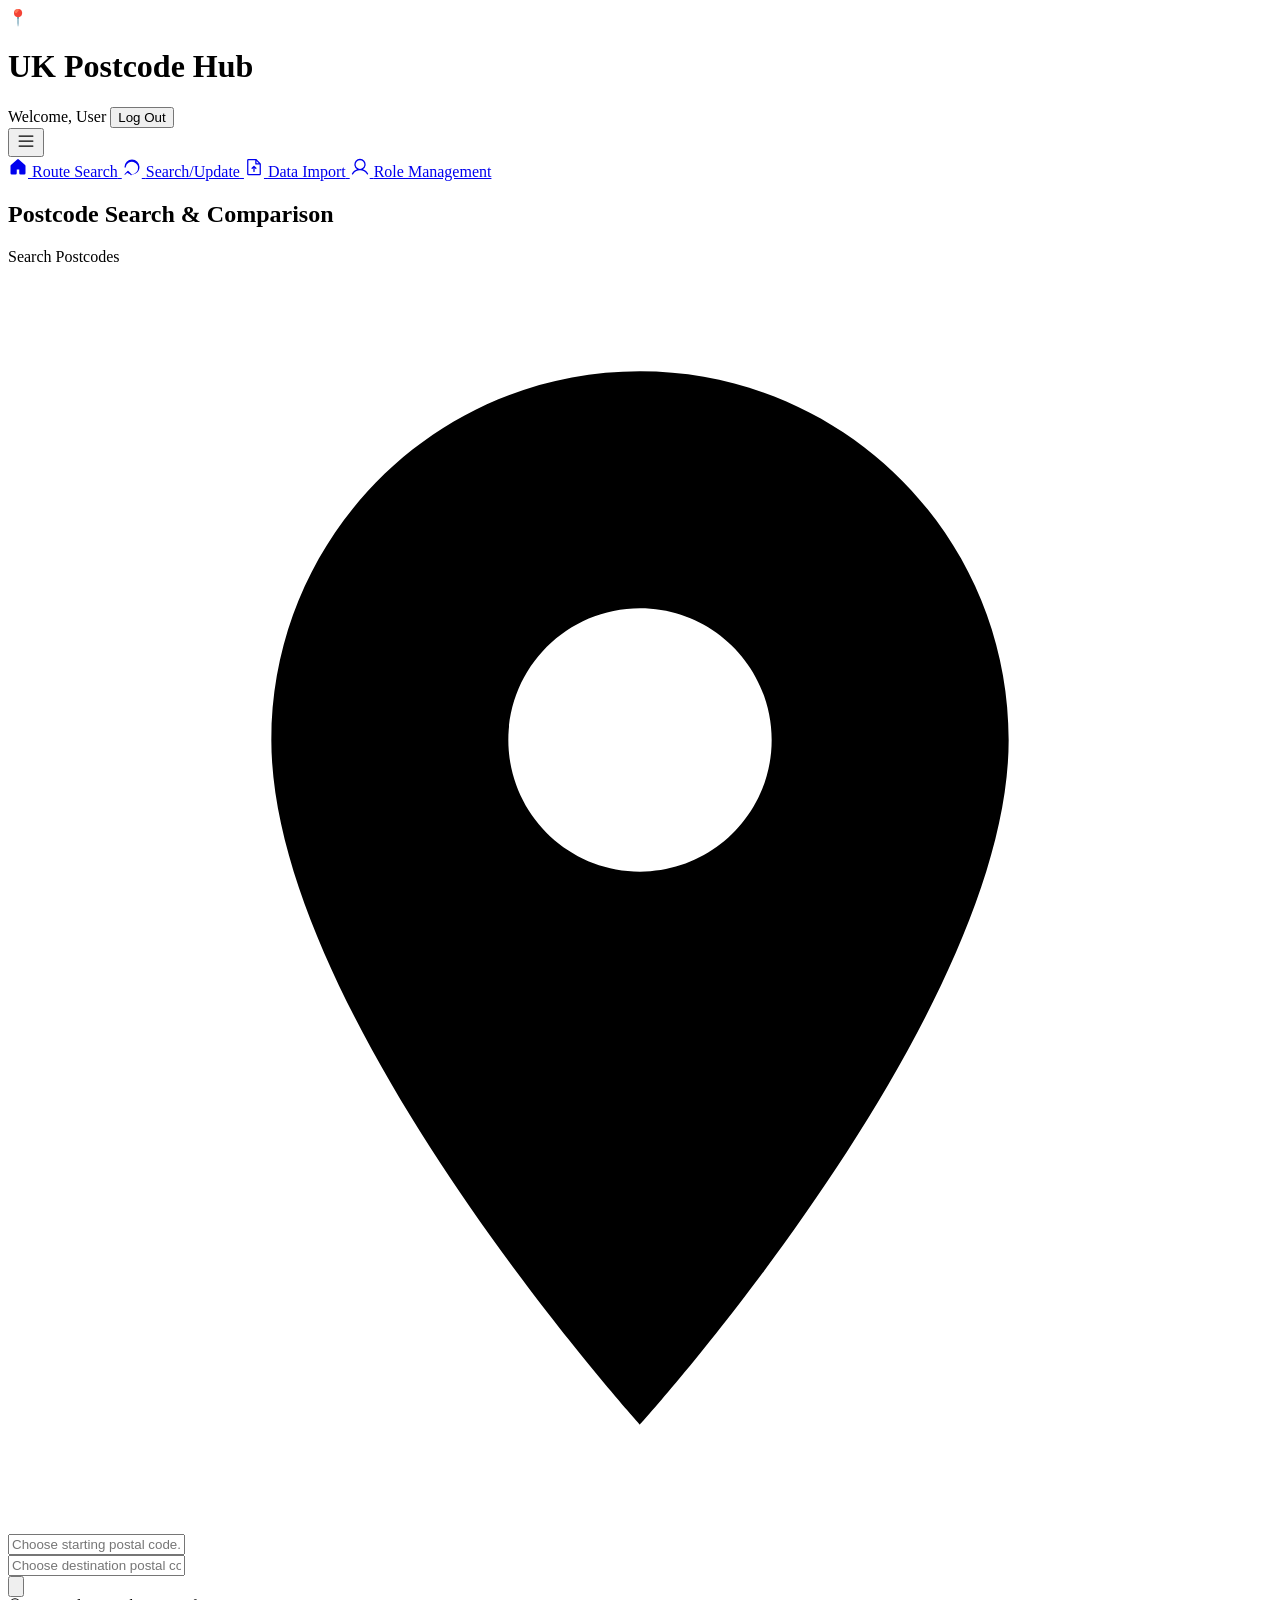
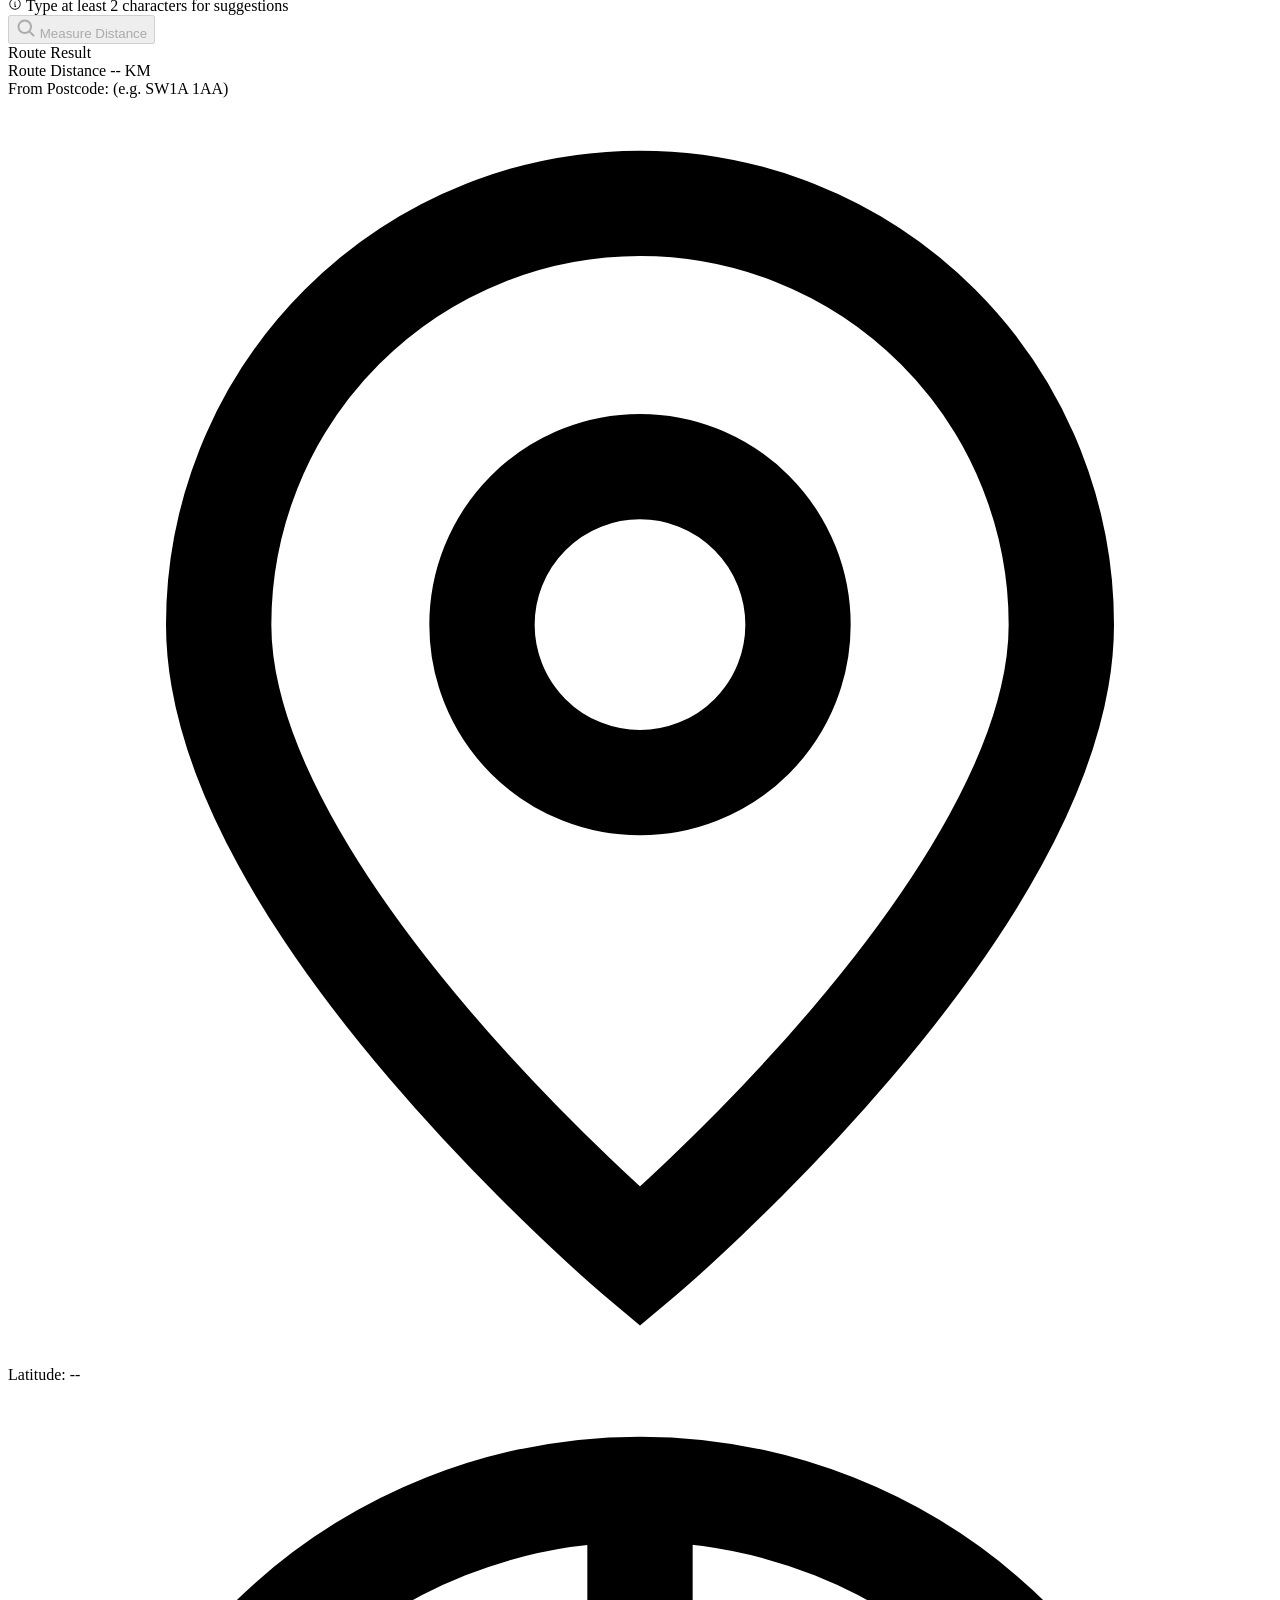
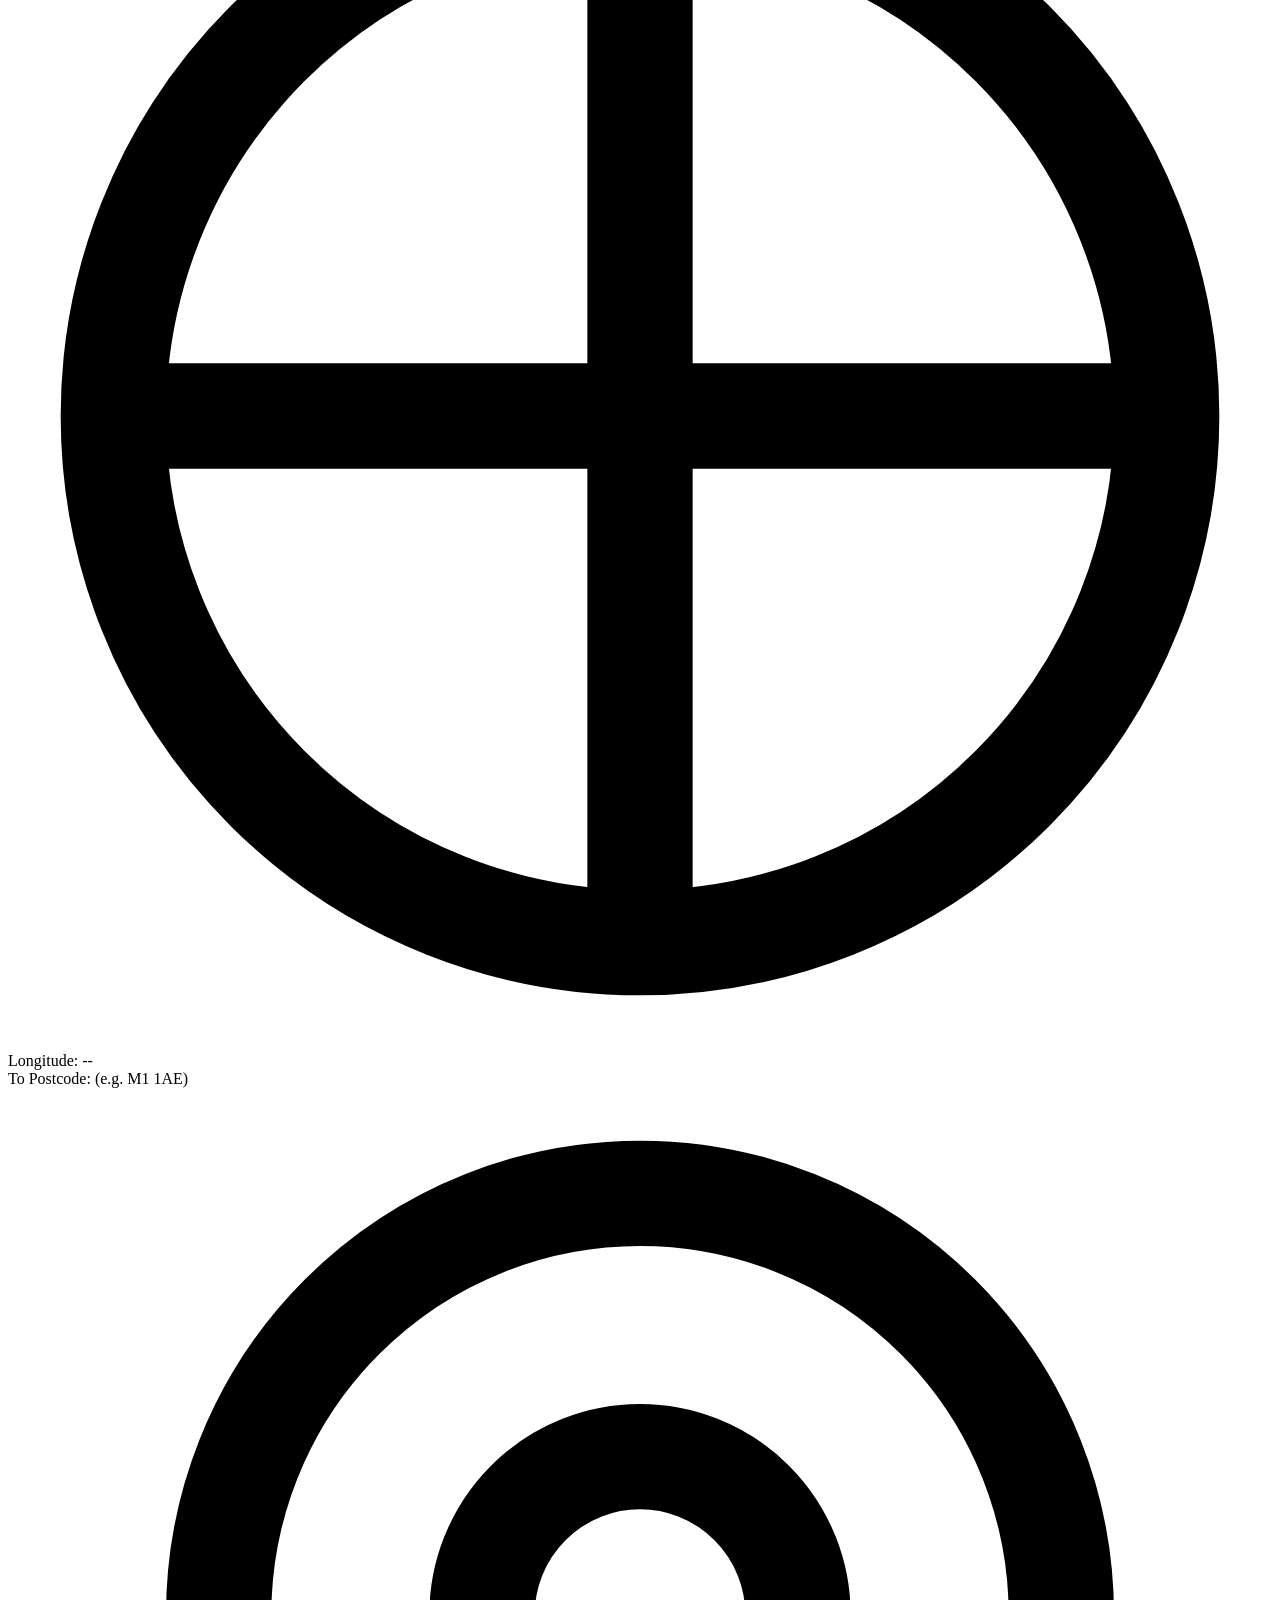
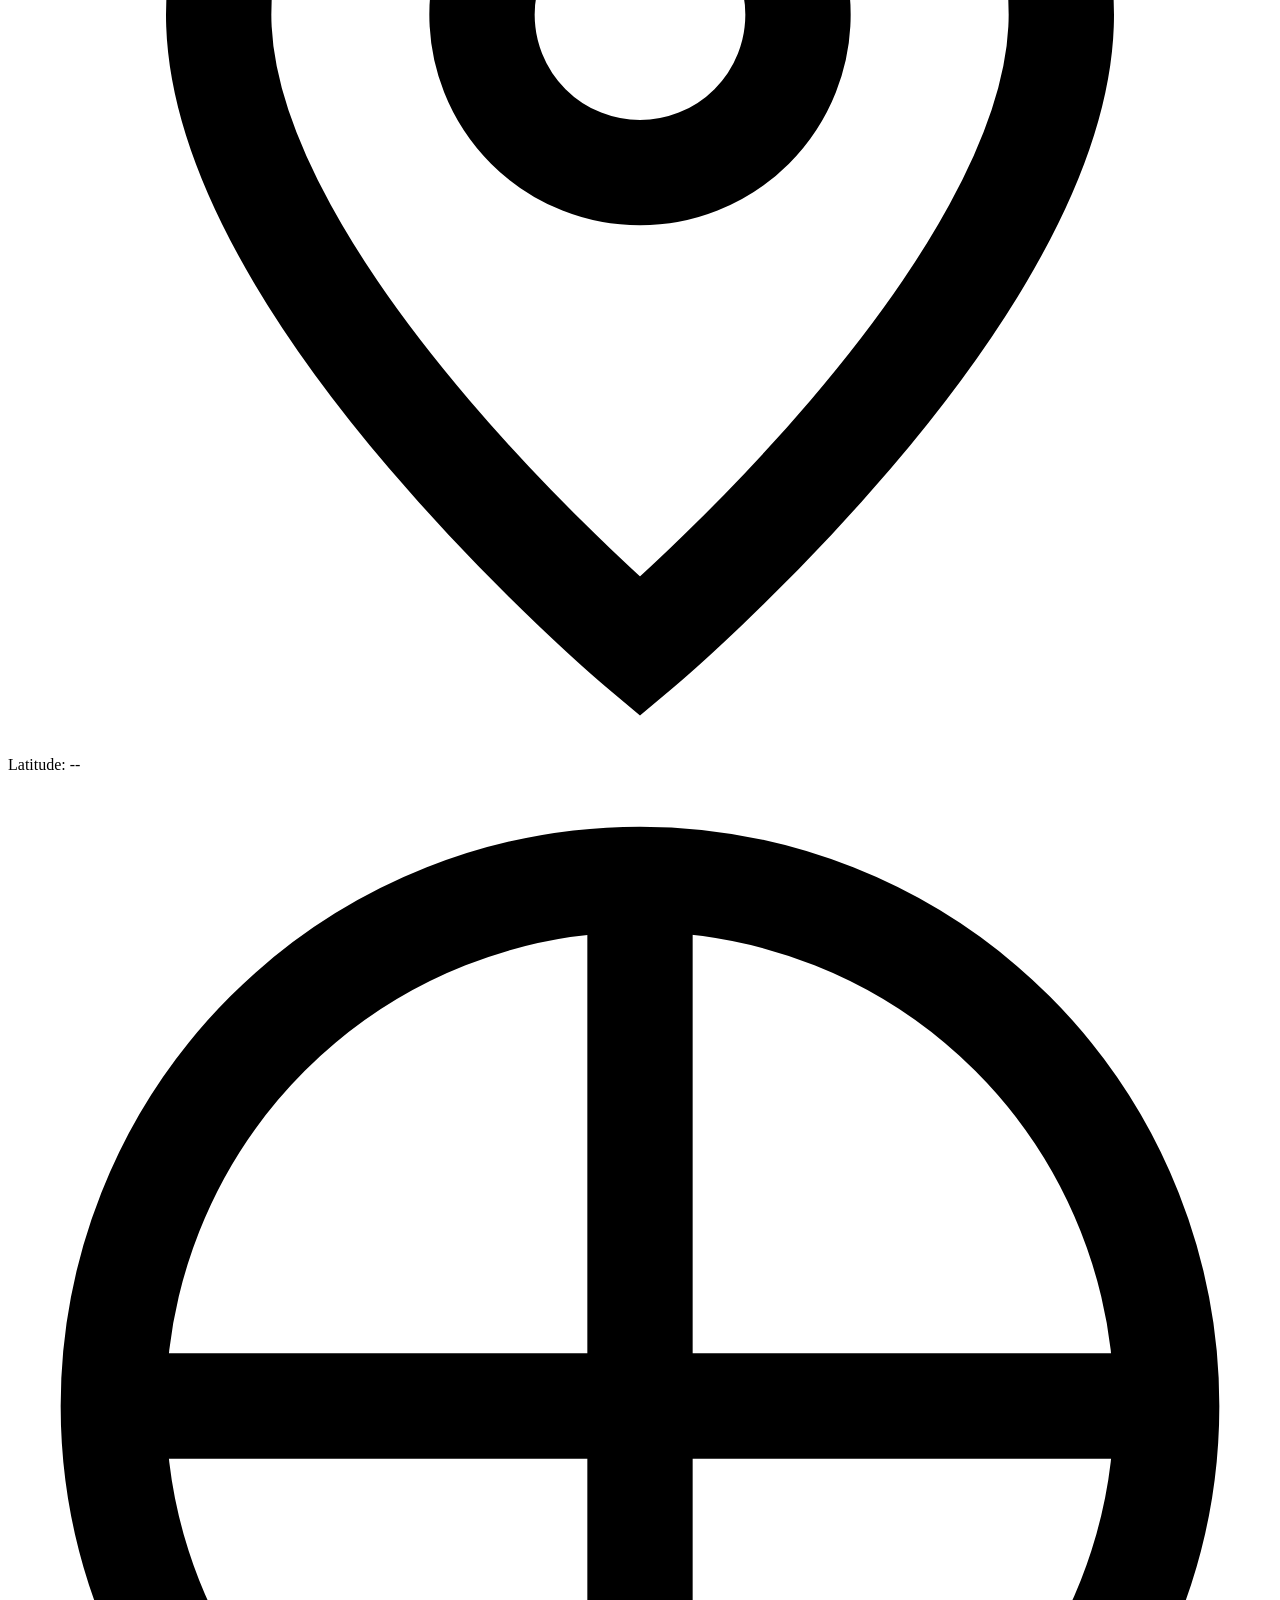
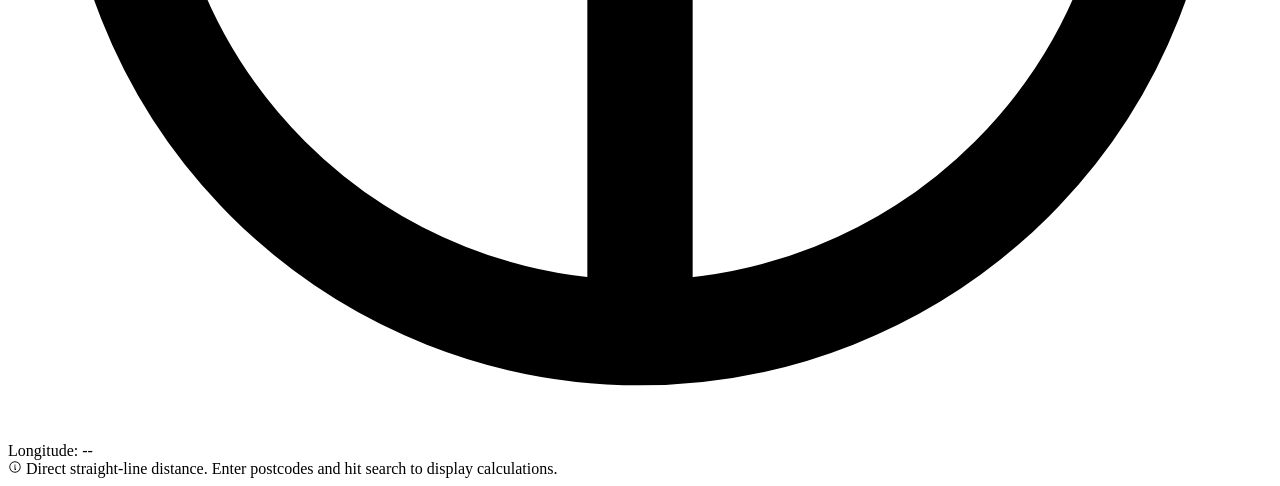
==== commit 0f739cfc: "Init Data Import" ====
--- a/src/main/resources/static/templates/dashboard-main.html
+++ b/src/main/resources/static/templates/dashboard-main.html
@@ -37,6 +37,11 @@
         <a href="/tdm/dashboard/update" class="sidebar-item">
             <svg xmlns="http://www.w3.org/2000/svg" width="20" height="20" fill="currentColor" viewBox="0 0 256 256"><path d="M224,128a96,96,0,0,1-157.12,74.09l-22.6,22.6A8,8,0,0,1,31,219.31l40-40a8,8,0,0,1,11.31,0l40,40a8,8,0,0,1-11.31,11.32L92.1,211.9A80,80,0,1,0,48,128a8,8,0,0,1-16,0,96,96,0,0,1,192,0Z"></path></svg>
             <span class="sidebar-text">Search/Update</span>
+        </a>
+
+        <a href="/tdm/dashboard/import" class="sidebar-item">
+            <svg xmlns="http://www.w3.org/2000/svg" width="20" height="20" fill="currentColor" viewBox="0 0 256 256"><path d="M213.66,82.34l-56-56A8,8,0,0,0,152,24H56A16,16,0,0,0,40,40V216a16,16,0,0,0,16,16H200a16,16,0,0,0,16-16V88A8,8,0,0,0,213.66,82.34ZM160,51.31,188.69,80H160ZM200,216H56V40h88V88a8,8,0,0,0,8,8h48V216Zm-42.34-77.66a8,8,0,0,1-11.32,11.32L136,139.31V184a8,8,0,0,1-16,0V139.31l-10.34,10.35a8,8,0,0,1-11.32-11.32l24-24a8,8,0,0,1,11.32,0Z"></path></svg>
+            <span class="sidebar-text">Data Import</span>
         </a>
 
         <a href="/tdm/dashboard/role-management" class="sidebar-item">
@@ -94,7 +99,7 @@
                         <svg xmlns="http://www.w3.org/2000/svg" width="14" height="14" fill="currentColor" viewBox="0 0 256 256"><path d="M128,24A104,104,0,1,0,232,128,104.11,104.11,0,0,0,128,24Zm0,192a88,88,0,1,1,88-88A88.1,88.1,0,0,1,128,216Zm16-40a8,8,0,0,1-8,8h-8a8,8,0,0,1-8-8V128a8,8,0,0,1,0-16h8a8,8,0,0,1,8,8v40A8,8,0,0,1,144,176Zm-16-72a12,12,0,1,1,12-12A12,12,0,0,1,128,104Z"></path></svg>
                         <span>Type at least 2 characters for suggestions</span>
                     </div>
-                    <div id="searchResult" class="error-banner message-banner hidden"></div>
+                    <div id="searchResult" class="error-banner hidden"></div>
 
                     <button type="submit" id="searchSubmitBtn" class="search-submit-btn" disabled>
                         <svg xmlns="http://www.w3.org/2000/svg" width="20" height="20" fill="currentColor" viewBox="0 0 256 256"><path d="M232.49,215.51,185,168a92.12,92.12,0,1,0-17,17l47.53,47.54a12,12,0,0,0,17-17ZM44,112a68,68,0,1,1,68,68A68.07,68.07,0,0,1,44,112Z"></path></svg>
